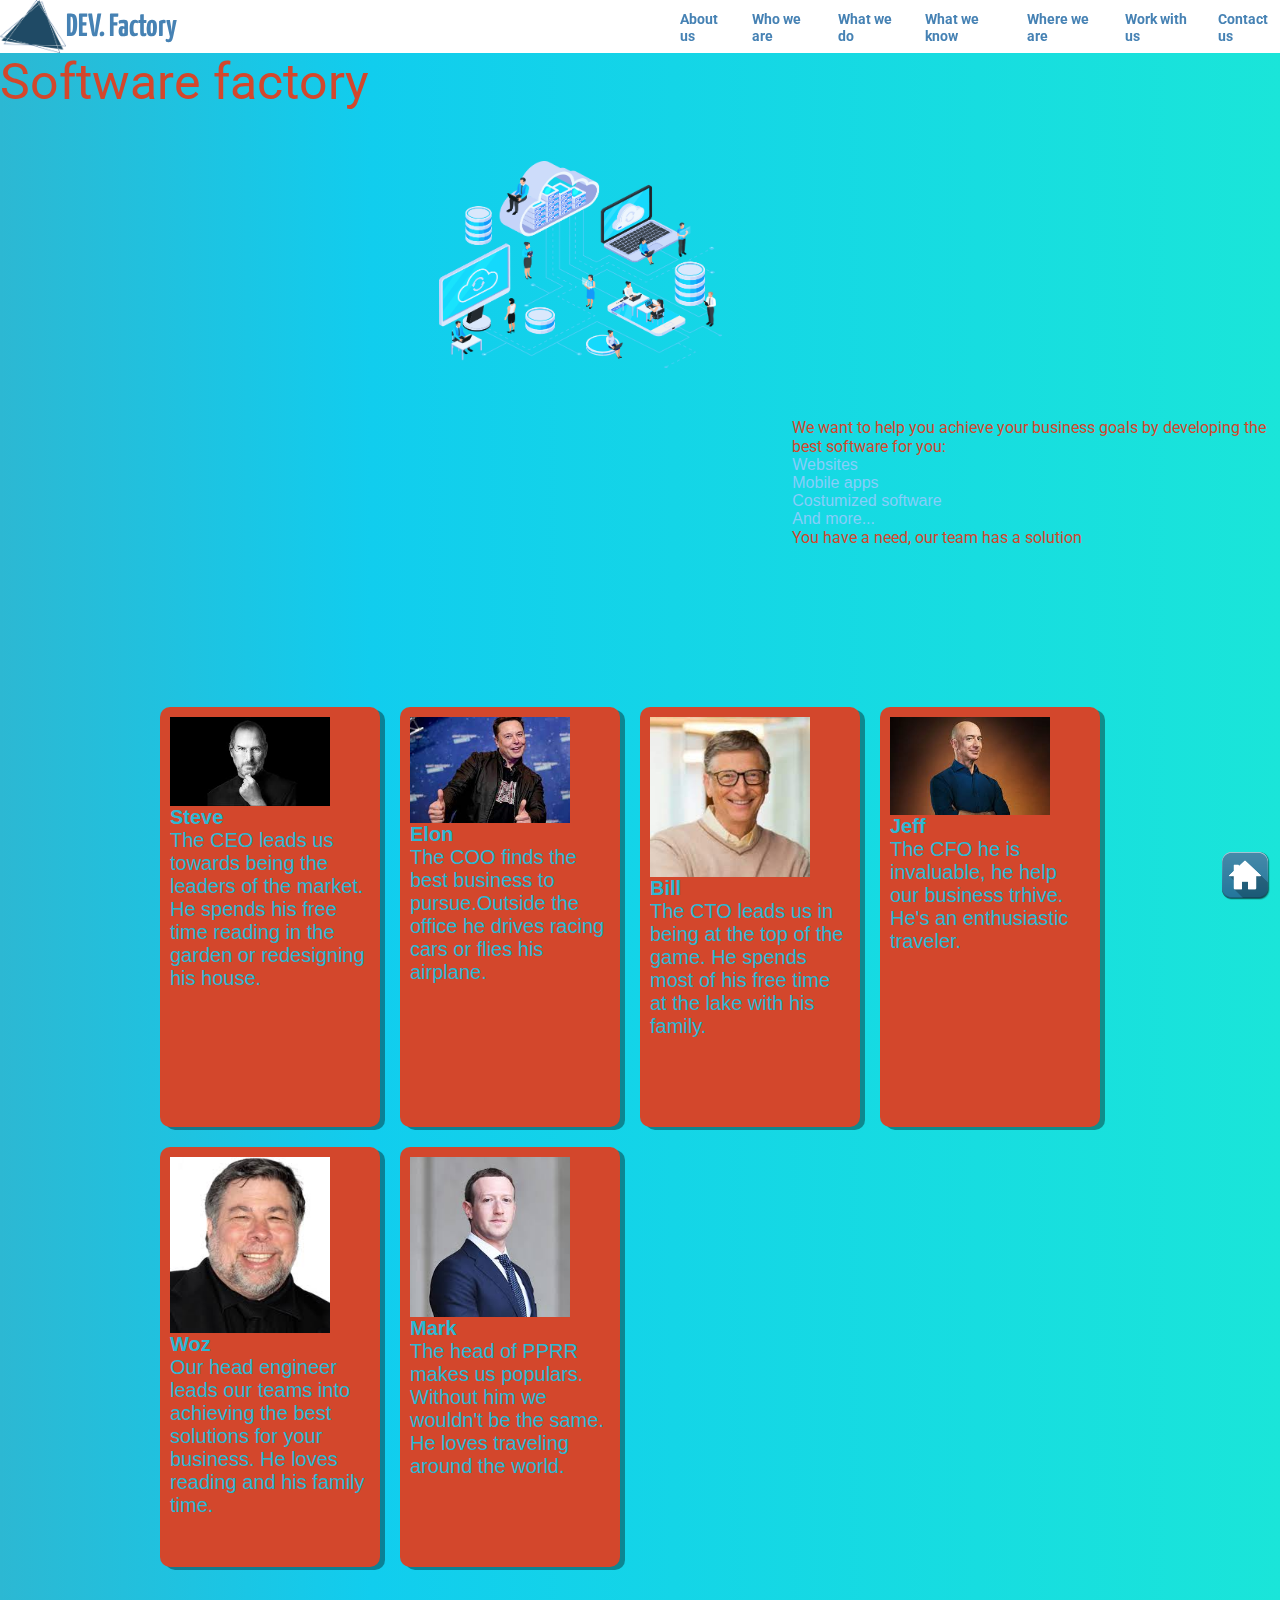
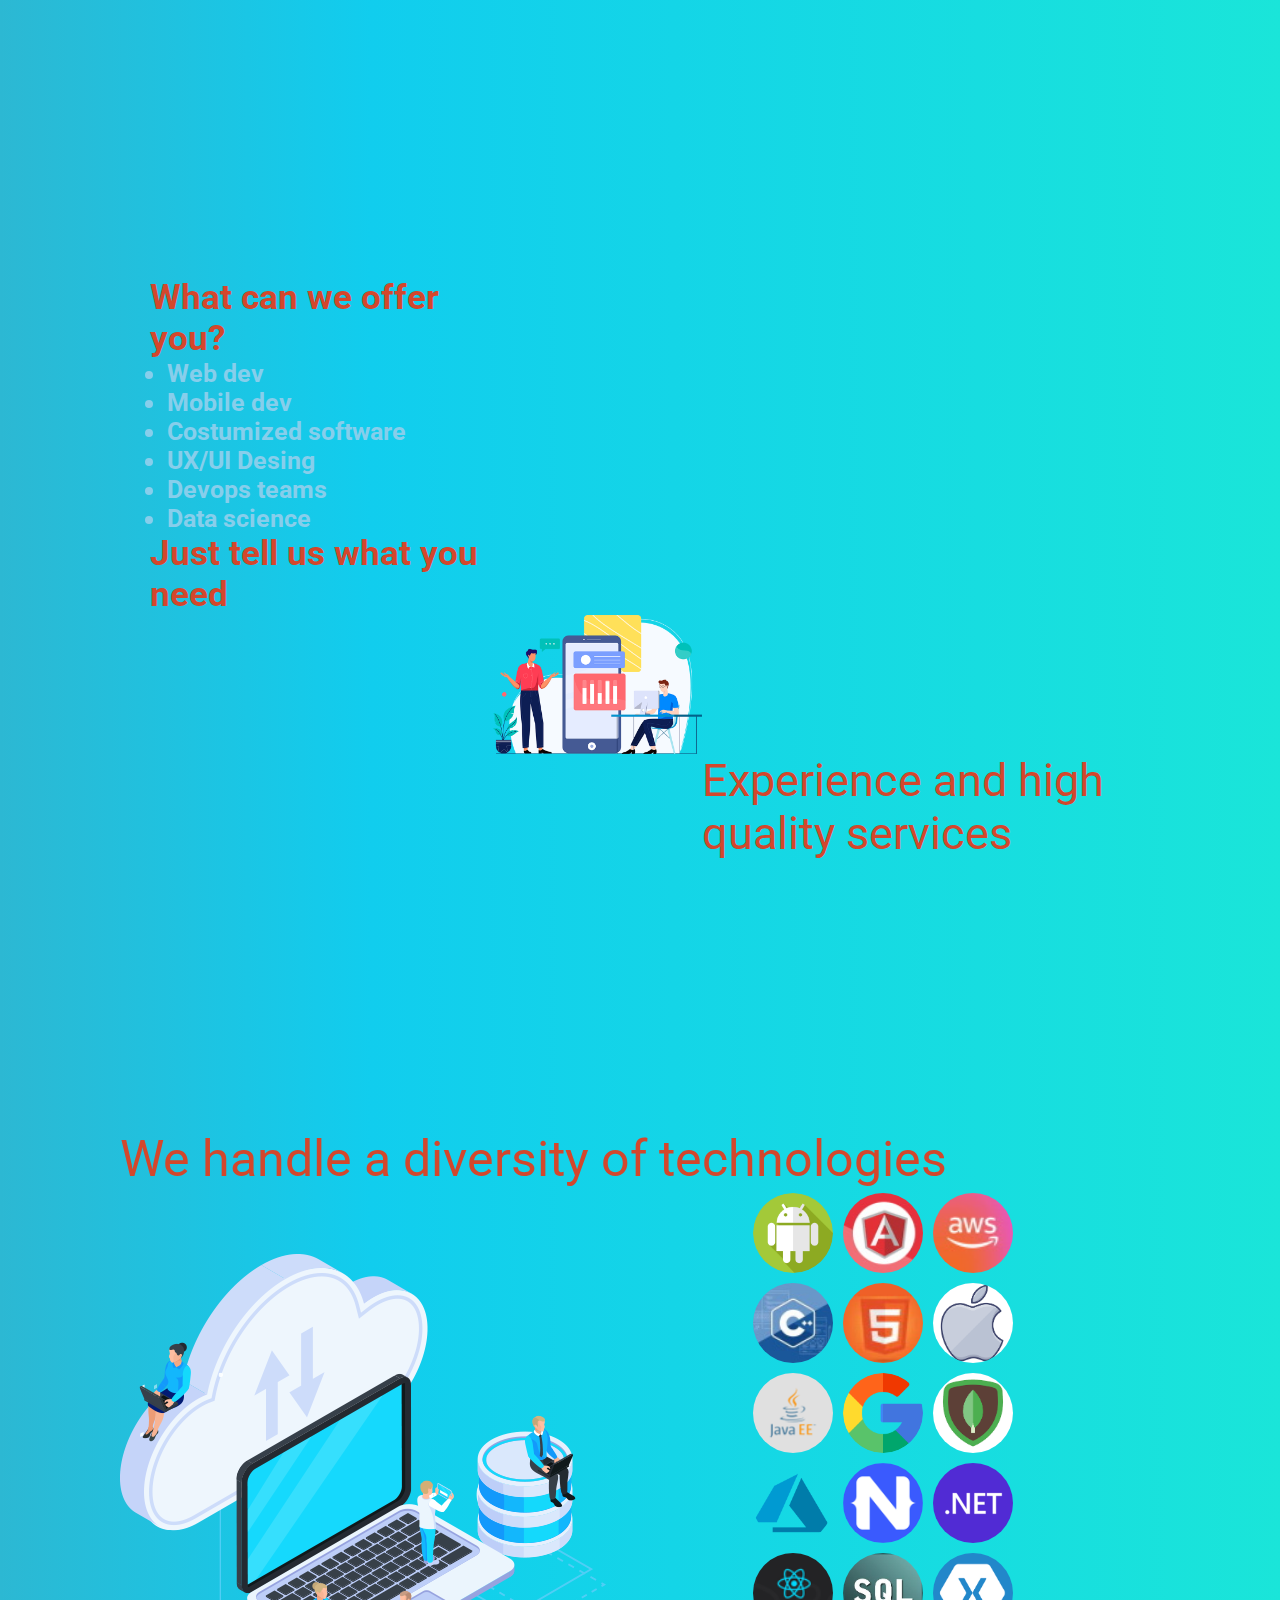
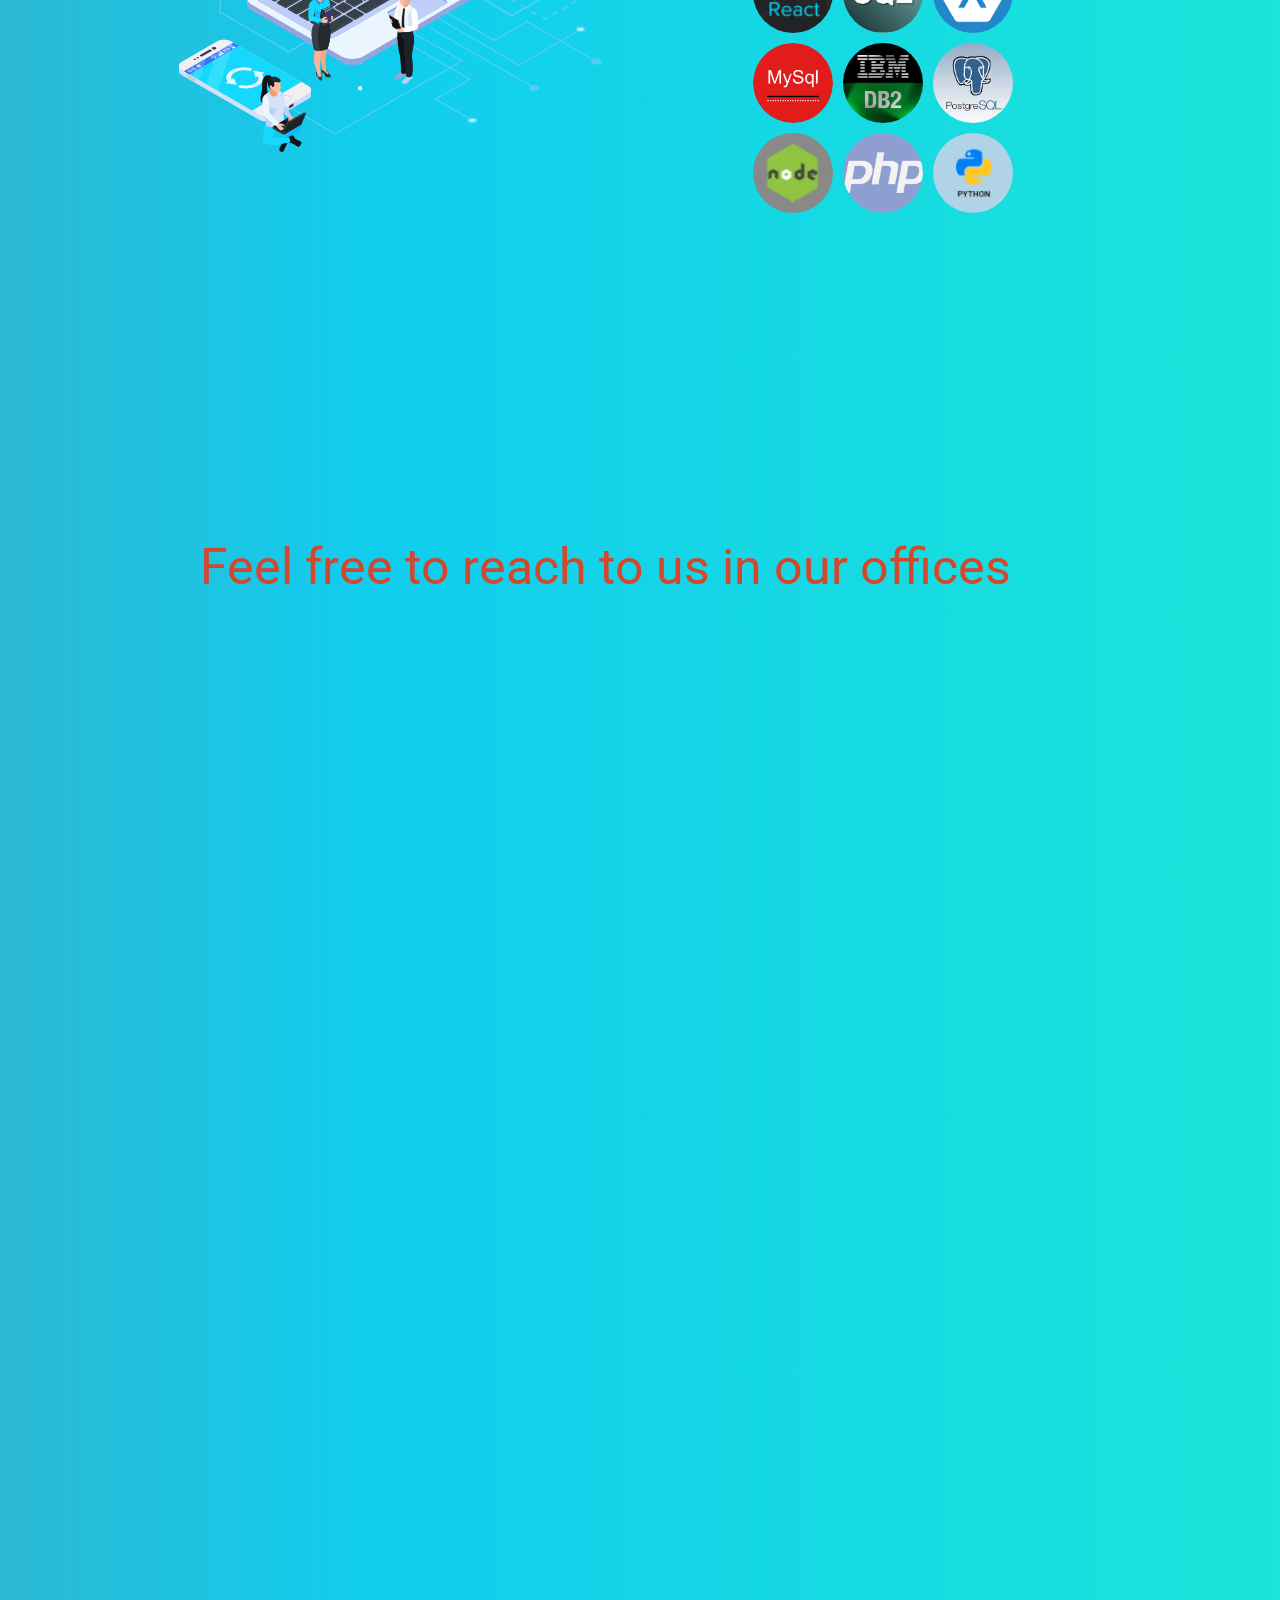
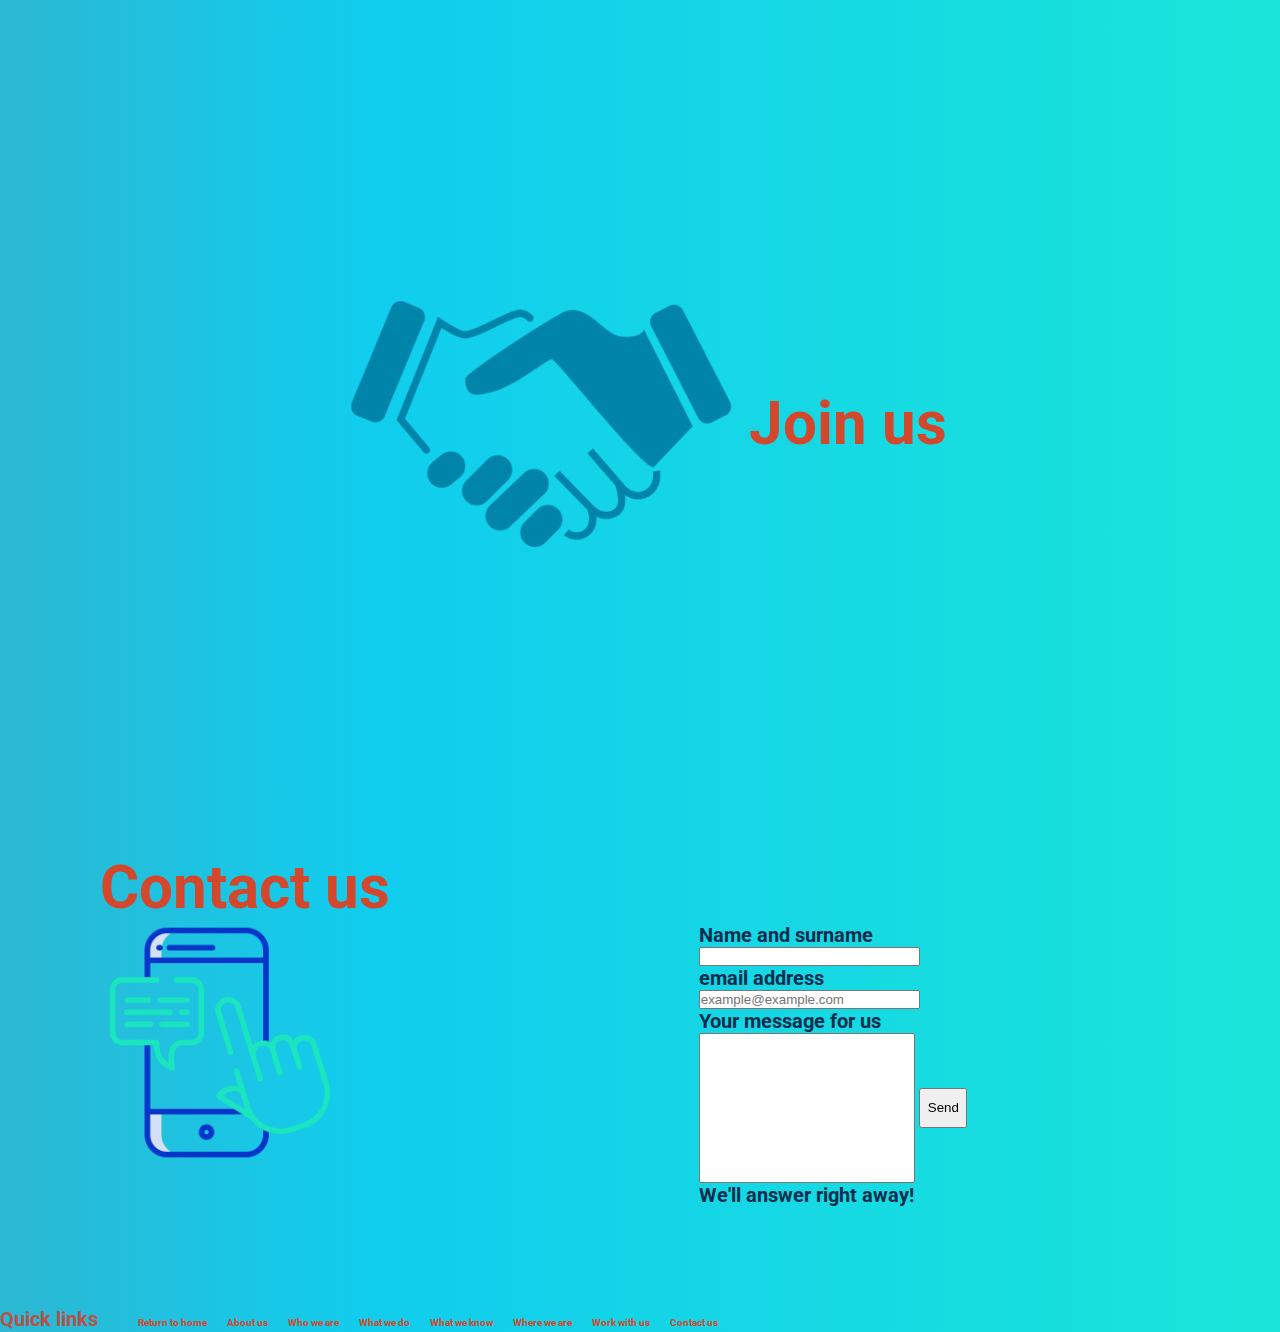
==== index.html @ a272133e "First commit" ====
</!DOCTYPE html>
<html xmlns="http://www.w3.org/1999/html" xmlns="http://www.w3.org/1999/html" xmlns="http://www.w3.org/1999/html">
<head>
    <meta charset="utf-8">
    <meta name="viewport" content="width=device-width, initial-scale=1">
    <link rel="stylesheet" type="text/css" href="css/estilos.css">
    <title>DEV. Factory web site</title>
</head>
<body>
<section id="home"></section>
<header>
    <div id="general_container">
        <nav class="nav_bar">
            <div class="logo">
                <img src="assets/images/logo.png"/>
                <h1 class="company_name">DEV. Factory</h1>
            </div>
            <ul>
                <li><a href="#about_us">About us</a></li>
                <li><a href="#who_we_are">Who we are</a></li>
                <li><a href="#what_we_do">What we do</a></li>
                <li><a href="#what_we_know">What we know</a></li>
                <li><a href="#where_we_are">Where we are</a></li>
                <li><a href="#work_with_us">Work with us</a></li>
                <li><a href="#contact_us">Contact us</a></li>
            </ul>
        </nav>
    </div>
</header>
<a class="return_button" href="#home"><img src="assets/images/home_button.png"></a>

<div>
    <section id="about_us">
        <div class="container-about-us">
            <h1 class="subtitles">Software factory</h1>
            <img src="assets/images/home6_rev_02.png"/>
            <div class="content">
                <p>We want to help you achieve your business goals by developing the best software for you:</p>
                <ul>
                    <li>Websites</li>
                    <li>Mobile apps</li>
                    <li>Costumized software</li>
                    <li>And more...</li>
                </ul>
                <p>You have a need, our team has a solution</p>
            </div>
        </div>
    </section>
</div>


<div class="container-who-we-are" id="who_we_are">
    <div class="container-persons">
        <div class="card-person">
            <img src="assets/images/steve_jobs.jfif"/>
            <h4 class="subtitle">Steve</h4>
            <p>The CEO leads us towards being the leaders of the market. He spends his free time reading in the garden
                or redesigning his house.</p>
        </div>
        <div class="card-person">
            <img src="assets/images/elon.jfif"/>
            <h4 class="subtitle">Elon</h4>
            <p>The COO finds the best business to pursue.Outside the office he drives racing cars or flies his
                airplane.</p>
        </div>
        <div class="card-person">
            <img src="assets/images/bill_gates.jfif"/>
            <h4 class="subtitle">Bill</h4>
            <p>The CTO leads us in being at the top of the game. He spends most of his free time at the lake with his
                family.</p>
        </div>
        <div class="card-person">
            <img src="assets/images/jeff_bezos.jfif"/>
            <h4 class="subtitle">Jeff</h4>
            <p>The CFO he is invaluable, he help our business trhive. He's an enthusiastic traveler.</p>
        </div>
        <div class="card-person">
            <img src="assets/images/wozniak.jfif"/>
            <h4 class="subtitle">Woz</h4>
            <p>Our head engineer leads our teams into achieving the best solutions for your business. He loves reading
                and his family time.</p>
        </div>
        <div class="card-person">
            <img src="assets/images/mark_zucker.jfif"/>
            <h4 class="subtitle">Mark</h4>
            <p>The head of PPRR makes us populars. Without him we wouldn't be the same. He loves traveling around the
                world.</p>
        </div>
    </div>
</div>

<div>
    <div id="what_we_do" class="container-what-we-do">
        <img src="assets/images/solution2.png"/>
            <p class="subtitle-what-we-do">Experience and high quality services</p>
            <div class="sections_text-what-we-do">
                <p>What can we offer you?</p>
                <ul>
                    <li>Web dev</li>
                    <li>Mobile dev</li>
                    <li>Costumized software</li>
                    <li>UX/UI Desing</li>
                    <li>Devops teams</li>
                    <li>Data science</li>
                </ul>
                <p>Just tell us what you need</p>
            </div>
        </div>
    </div>
</div>


<div id="what_we_know">
    <div class="container-what-we-know">
        <h3 class="subtitles">We handle a diversity of technologies</h3>
        <div style="display: flex;align-items: center;">
            <img style="width: 50%" src="assets/images/computer1.png"/>
            <div style="width: 50%" class="container-techs">
                <img src="assets/images/android.png"/>
                <img src="assets/images/angular.jpg"/>
                <img src="assets/images/aws.jpg"/>
                <img src="assets/images/cmas.jpg"/>
                <img src="assets/images/html.jpg"/>
                <img src="assets/images/ios.png"/>
                <img src="assets/images/java.png"/>
                <img src="assets/images/google.png"/>
                <img src="assets/images/mongodb.png"/>
                <img src="assets/images/azure.png"/>
                <img src="assets/images/native.png"/>
                <img src="assets/images/net.png"/>
                <img src="assets/images/react.png"/>
                <img src="assets/images/sql.jpg"/>
                <img src="assets/images/xamarin.png"/>
                <img src="assets/images/mysql.png"/>
                <img src="assets/images/db2.jpg"/>
                <img src="assets/images/postgres.jpg"/>
                <img src="assets/images/node.jpg"/>
                <img src="assets/images/php.png"/>
                <img src="assets/images/pyton.png"/>
            </div>
        </div>
    </div>
</div>


<div id="where_we_are">
    <div class="container-where-we-are">
        <p class="subtitles">Feel free to reach to us in our offices</p>
        <iframe src="https://www.google.com/maps/embed?pb=!1m14!1m8!1m3!1d62513201.07154296!2d-69.8075032!3d16.9989803!3m2!1i1024!2i768!4f13.1!3m3!1m2!1s0x89c259bf5c1654f3%3A0xc80f9cfce5383d5d!2sGoogle!5e0!3m2!1ses!2sar!4v1636507807746!5m2!1ses!2sar"
                width="600" height="450" style="border:0;" allowfullscreen="" loading="lazy"></iframe>
        <iframe src="https://www.google.com/maps/embed?pb=!1m14!1m8!1m3!1d406200.13723644614!2d-122.02687!3d37.3084378!3m2!1i1024!2i768!4f13.1!3m3!1m2!1s0x808fb59127ce078f%3A0x18e1c3ce7becf1b!2sApple%20Park!5e0!3m2!1ses!2sar!4v1636507873500!5m2!1ses!2sar"
                width="600" height="450" style="border:0;" allowfullscreen="" loading="lazy"></iframe>
    </div>
</div>

<div class="container-join-us" id="work_with_us">
    <img src="assets/images/join.png"/>
    <a class="titles" href="contact_us/contact_us.html">Join us</a>
</div>

<div id="contact_us">
    <div class="container-contact-us">
        <h1 class="titles">Contact us</h1>
        <img src="assets/images/movile.png"/>
        <form class="subtitle2">
            <h5 class="sections_text-contact-us">Name and surname</h5>
            <input type="text" name="nombre" maxlength="25" size="25"/>
            <h5 class="sections_text-contact-us">email address</h5>
            <input type="email" name="email" placeholder="example@example.com" maxlength="25" size="25"/>
            <h5 class="sections_text-contact-us">Your message for us</h5>
            <input type="text" name="message" class="message_box"/>
            <input type="submit" name="send" value="Send" class="send_button"/>
            <p class="sections_text-contact-us">We'll answer right away!</p>
        </form>
    </div>
</div>

<div class="sections_text" id="footer">

    <nav class="footer">
        <p class="subtitle2">Quick links </p>
        <ul>
            <li><a href="#home">Return to home</a></li>
            <li><a href="#about_us">About us</a></li>
            <li><a href="#who_we_are">Who we are</a></li>
            <li><a href="#what_we_do">What we do</a></li>
            <li><a href="#what_we_know">What we know</a></li>
            <li><a href="#where_we_are">Where we are</a></li>
            <li><a href="#work_with_us">Work with us</a></li>
            <li><a href="#contact_us">Contact us</a></li>
        </ul>
    </nav>
</div>
</body>
</html>
---- css/estilos.css ----
@import url('https://fonts.googleapis.com/css2?family=Roboto:ital,wght@0,300;0,700;1,100;1,700&family=Yanone+Kaffeesatz:wght@200;300;400&display=swap');

  * {
    margin: 0;
    padding: 0;
    /*list-style-type: none;*/
}


/* NAVBAR */
header{
    position: -webkit-sticky;
    position: sticky;
    top: 0;
}
.nav_bar{
    display: flex;
    grid-area: nav;
    text-decoration: none;
    background-color: transparent;
    justify-content: center;
}
.logo{
    display: flex;
}
.logo h1{
    display: flex;
    font-family: 'Yanone Kaffeesatz', sans-serif;
    color: steelblue;
    align-items: center;
    justify-content: center;
    top: 15px;
}
.nav_bar img{
    width: 10%;
}
.nav_bar ul{
    display: flex;
    align-items: center;
    justify-content: flex-start;
}
.nav_bar li{
    margin-left: 20px;
    list-style-type: none;
}
.nav_bar ul li a{
    text-decoration: none;
    font-family: 'Roboto' , sans-serif;
    color: steelblue;
    font-size: 14px;
    font-weight: bold;
}
.nav_bar ul li a:hover{
    color: lightskyblue;
    text-decoration: underline;
}
/* END NAVBAR */

.titles{
    font-family: Roboto , sans-serif;
    color: #D3472C;
    font-weight: bolder;
    font-size: 60px;
}

.subtitles{
    font-family: Roboto , sans-serif;
    color: #D3472C;
    font-weight: inherit;
    font-size: 50px;
}

.sections_text {
    font-family: Roboto , sans-serif;
    color: b45346;
    font-weight: bold;
    font-size: 20px;
}

.sections_text ul{
    font-family: Roboto , sans-serif;
    color: skyblue;
    font-weight: lighter;
    font-size: 20px;
}

.container-about-us{
    display: grid;
    grid-template-areas:
    "tit . ."
    ". img ."
    ". . cont";
    grid-column-gap: 10px;
    grid-row-gap: 50px;
    justify-items: center;
    align-items: center;
    justify-content: start;
    background: rgb(44,184,211);
background: linear-gradient(90deg, rgba(44,184,211,1) 0%, rgba(17,205,238,1) 29%, rgba(26,229,217,1) 100%);
;
    /*padding: 117px;*/
    /*background-color: white;*/
}

.container-about-us h1{
    grid-area: tit;
    background-color: transparent;
}
.container-about-us img{
    grid-area: img;
    background-color: transparent;
    width: 70%;
}
.container-about-us .content{
    grid-area: cont;
    background-color: transparent;
}
.container-about-us .content p{
    list-style-type: none;
    font-family: Roboto , sans-serif;
    color: #D3472C;
}

.container-about-us .content ul{
    list-style-type: none;
    font-family: "Roboto Thin", sans-serif;
    color: lightskyblue;
}
/*Who we are section*/
.container-who-we-are{
    padding: 150px;
    background: rgb(44,184,211);
background: linear-gradient(90deg, rgba(44,184,211,1) 0%, rgba(17,205,238,1) 29%, rgba(26,229,217,1) 100%);
;
}
.container-persons {
    display: flex;
    flex-wrap: wrap;
}
.container-persons .card-person {
    width: 200px;
    padding: 10px;
    margin: 10px;
    height: 400px;
    background-color: #D3472C;
    border-radius: 10px;
    box-shadow: 5px 3px #0000005e;
    color: #2CB8D3;
    font-family: "Roboto Thin", sans-serif;
    font-size: 20px;
}
.container-persons .card-person img {
    width: 80%;
}
/*Who we are section end*/

/*What we do section*/
.container-what-we-do{
    display: grid;
    grid-template-areas:
    "cont2 . ."
    ". img2 ."
    ". . tit2";
    align-items: center;
    justify-content: space-evenly;
    background: rgb(44,184,211);
background: linear-gradient(90deg, rgba(44,184,211,1) 0%, rgba(17,205,238,1) 29%, rgba(26,229,217,1) 100%);
;
    padding: 150px;
}

/*.title-what-we-do{
    font-family: Roboto , sans-serif;
    color: #234a6a;
    font-weight: bolder;
    font-size: 60px;
    margin-left: 10%;
    justify-self: center;
}*/

.subtitle-what-we-do{
    grid-area: tit2;
    font-family: Roboto , sans-serif;
    color: D3472C;
    font-weight: inherit;
    font-size: 45px;
}

.sections_text-what-we-do{
    grid-area: cont2;
    font-family: Roboto , sans-serif;
    color: D3472C;
    font-weight: bold;
    font-size: 35px;
}

.container-what-we-do img{
    width: 100%;
    grid-area: img2;
}

.sections_text-what-we-do ul {
    font-family: Roboto , sans-serif;
    color: skyblue;
    font-weight: bold;
    font-size: 25px;
}

.container-what-we-do ul li{
    margin-left: 5%;
}
/*What we do section END*/

/*What we know section*/
.container-what-we-know{
    background: rgb(44,184,211);
background: linear-gradient(90deg, rgba(44,184,211,1) 0%, rgba(17,205,238,1) 29%, rgba(26,229,217,1) 100%);
;
    padding: 120px;
}

.container-techs{
    display: flex;
    justify-content: center;
    align-items: center;
    flex-wrap: wrap;
    margin-left: 10%;
    margin-right: 10%;
}
.container-techs img{
    margin: 5px;
    width: 80px;
    height: 80px;
    border-radius: 100%;
}
/*What we know section end*/

/*Where we are section*/

.container-where-we-are{
    background: rgb(44,184,211);
background: linear-gradient(90deg, rgba(44,184,211,1) 0%, rgba(17,205,238,1) 29%, rgba(26,229,217,1) 100%);
;
    justify-content: center;
    padding: 200px;
}
/*Where we are section end*/

.message_box {
    width: 45%;
    height: 150px;
    margin: auto;
    position: relative;
}

.container-contact-us{
    display: grid;
    grid-template-areas:
    "contact contact contact contact"
    "phone form form form";
    grid-column-gap: 0px;
    background: rgb(44,184,211);
    background: linear-gradient(90deg, rgba(44,184,211,1) 0%, rgba(17,205,238,1) 29%, rgba(26,229,217,1) 100%);
;
    padding: 100px;
}
.sections_text-contact-us {
    font-family: Roboto , sans-serif;
    color: #062d4d;
    font-weight: bold;
    font-size: 20px;
}

.container-contact-us h1{
    grid-area: contact;
}
.container-contact-us img{
    grid-area: phone;
    width: 40%;
}
.container-contact-us .subtitle2{
    grid-area: form;
}

.container-join-us{
    display: flex;
    background: rgb(44,184,211);
background: linear-gradient(90deg, rgba(44,184,211,1) 0%, rgba(17,205,238,1) 29%, rgba(26,229,217,1) 100%);
;
    padding: 120px;
    align-items: center;
    justify-content: center;
}

.container-join-us img{
    width: 40%;
}

.container-join-us a{
    text-decoration: none;
}

.send_button {
    width: 10%;
    height: 40px;
    margin: auto;
    position: relative;
}

/*Return button*/
.return_button{
    text-decoration: none;
    position: fixed;
    bottom: 0;
    right: 10px;
    background-color: transparent;
    font-family: Roboto , sans-serif;
    color: lightskyblue;
}
/*Return button end */

/*FOOTER*/
.footer{
    grid-area: footer;
    text-decoration: none;
    background: rgb(44,184,211);
    background: linear-gradient(90deg, rgba(44,184,211,1) 0%, rgba(17,205,238,1) 29%, rgba(26,229,217,1) 100%);
    display: flex;
    justify-content: flex-start;
    height: 25px;
}

.footer ul{
    display: flex;
    align-items: center;
    justify-content: flex-start;
    margin-left: 40px;
}
.footer li{
    margin-right: 20px;
    list-style-type: none;
}

.footer ul li a{
    text-decoration: none;
    font-family: 'Roboto' , sans-serif;
    color: #D3472C;
    font-size: 10px;
    font-weight: bold;
}

.footer ul li a:hover{
    color: #9a1e06;
    text-decoration: underline;
}
/*FOOTER END*/
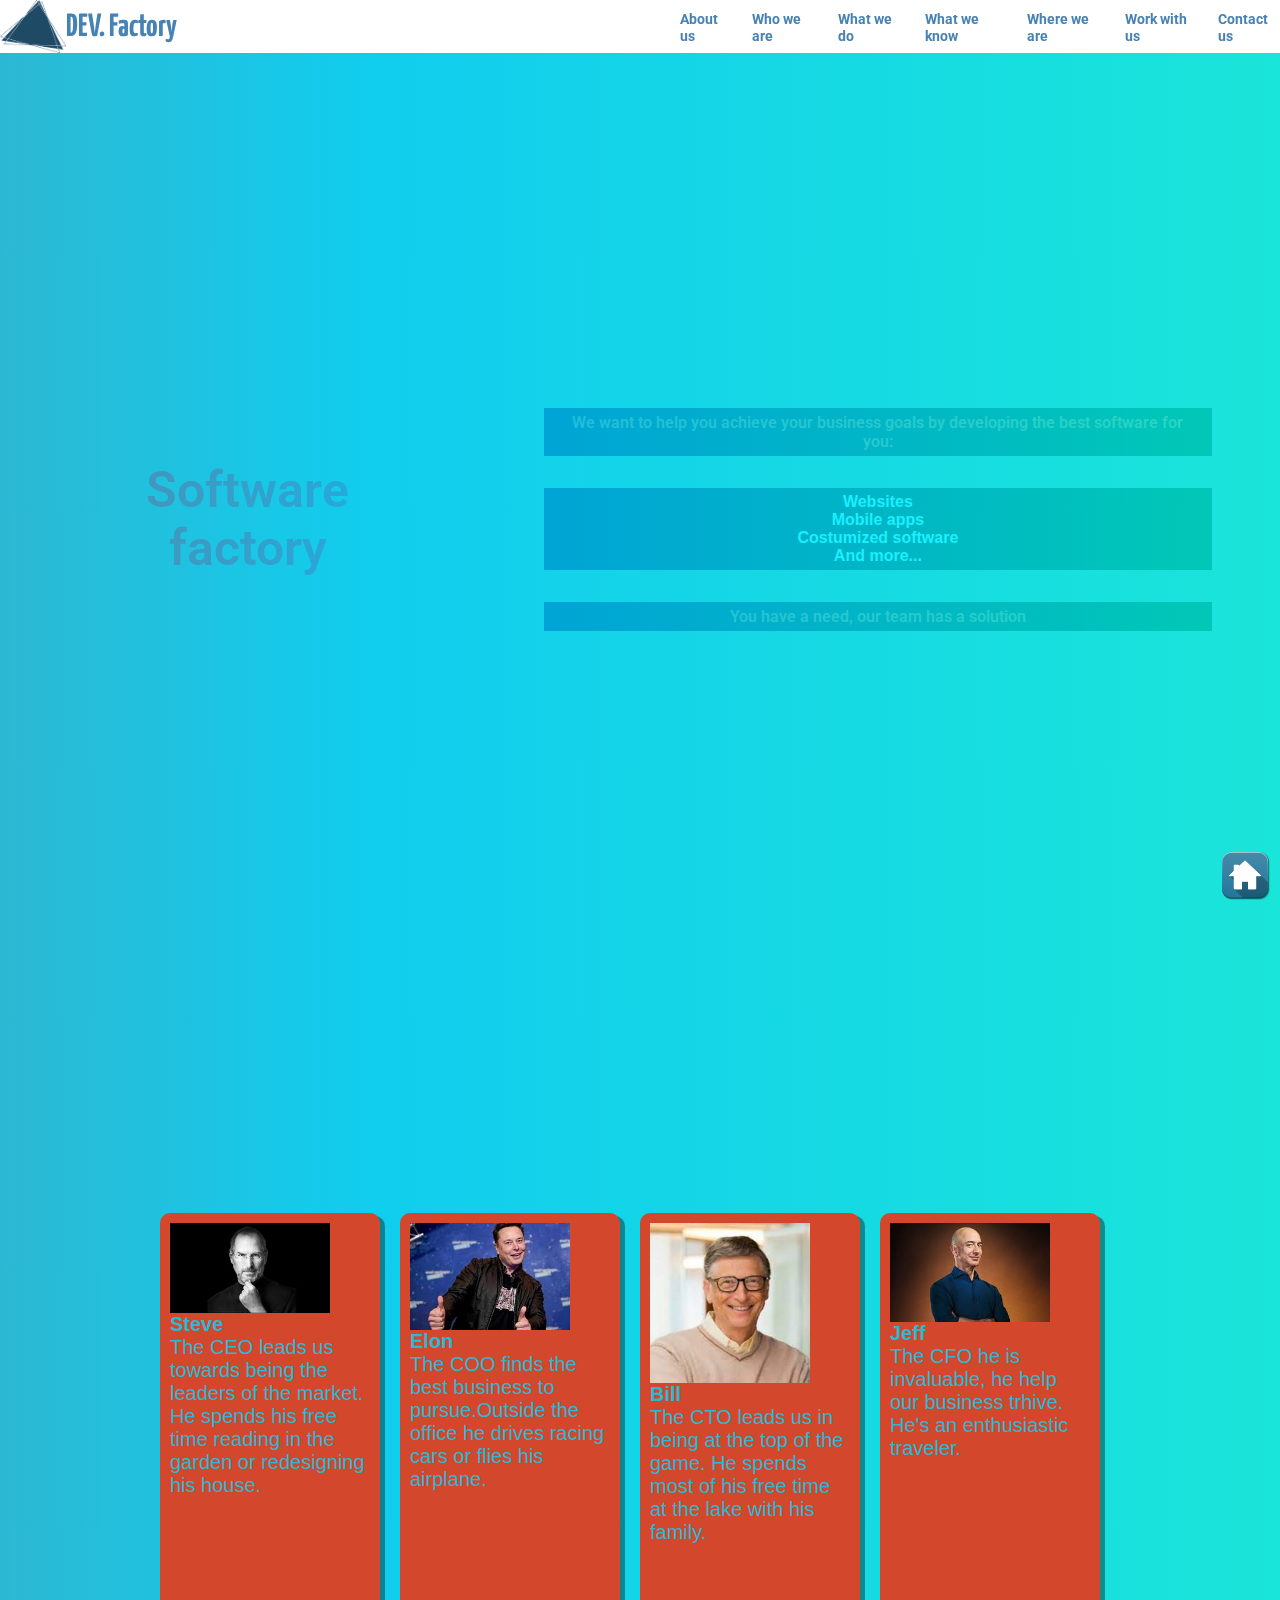
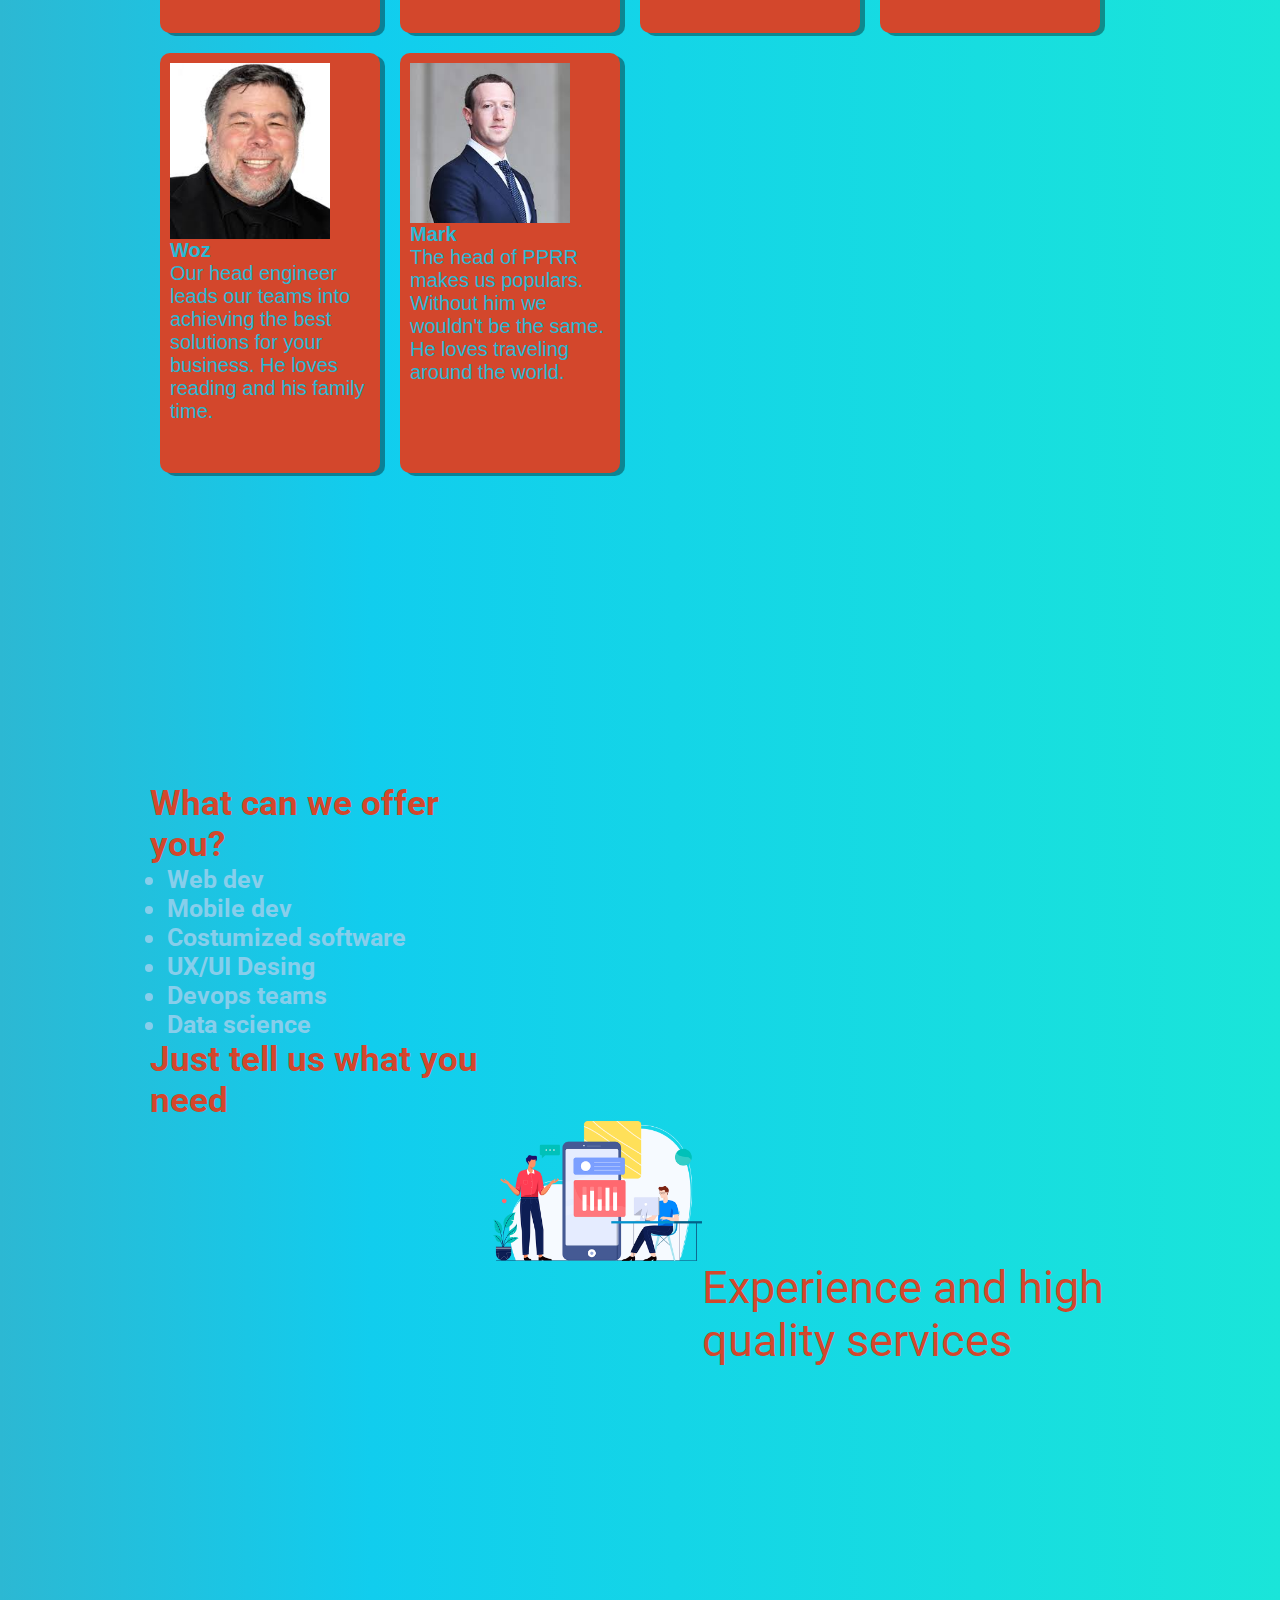
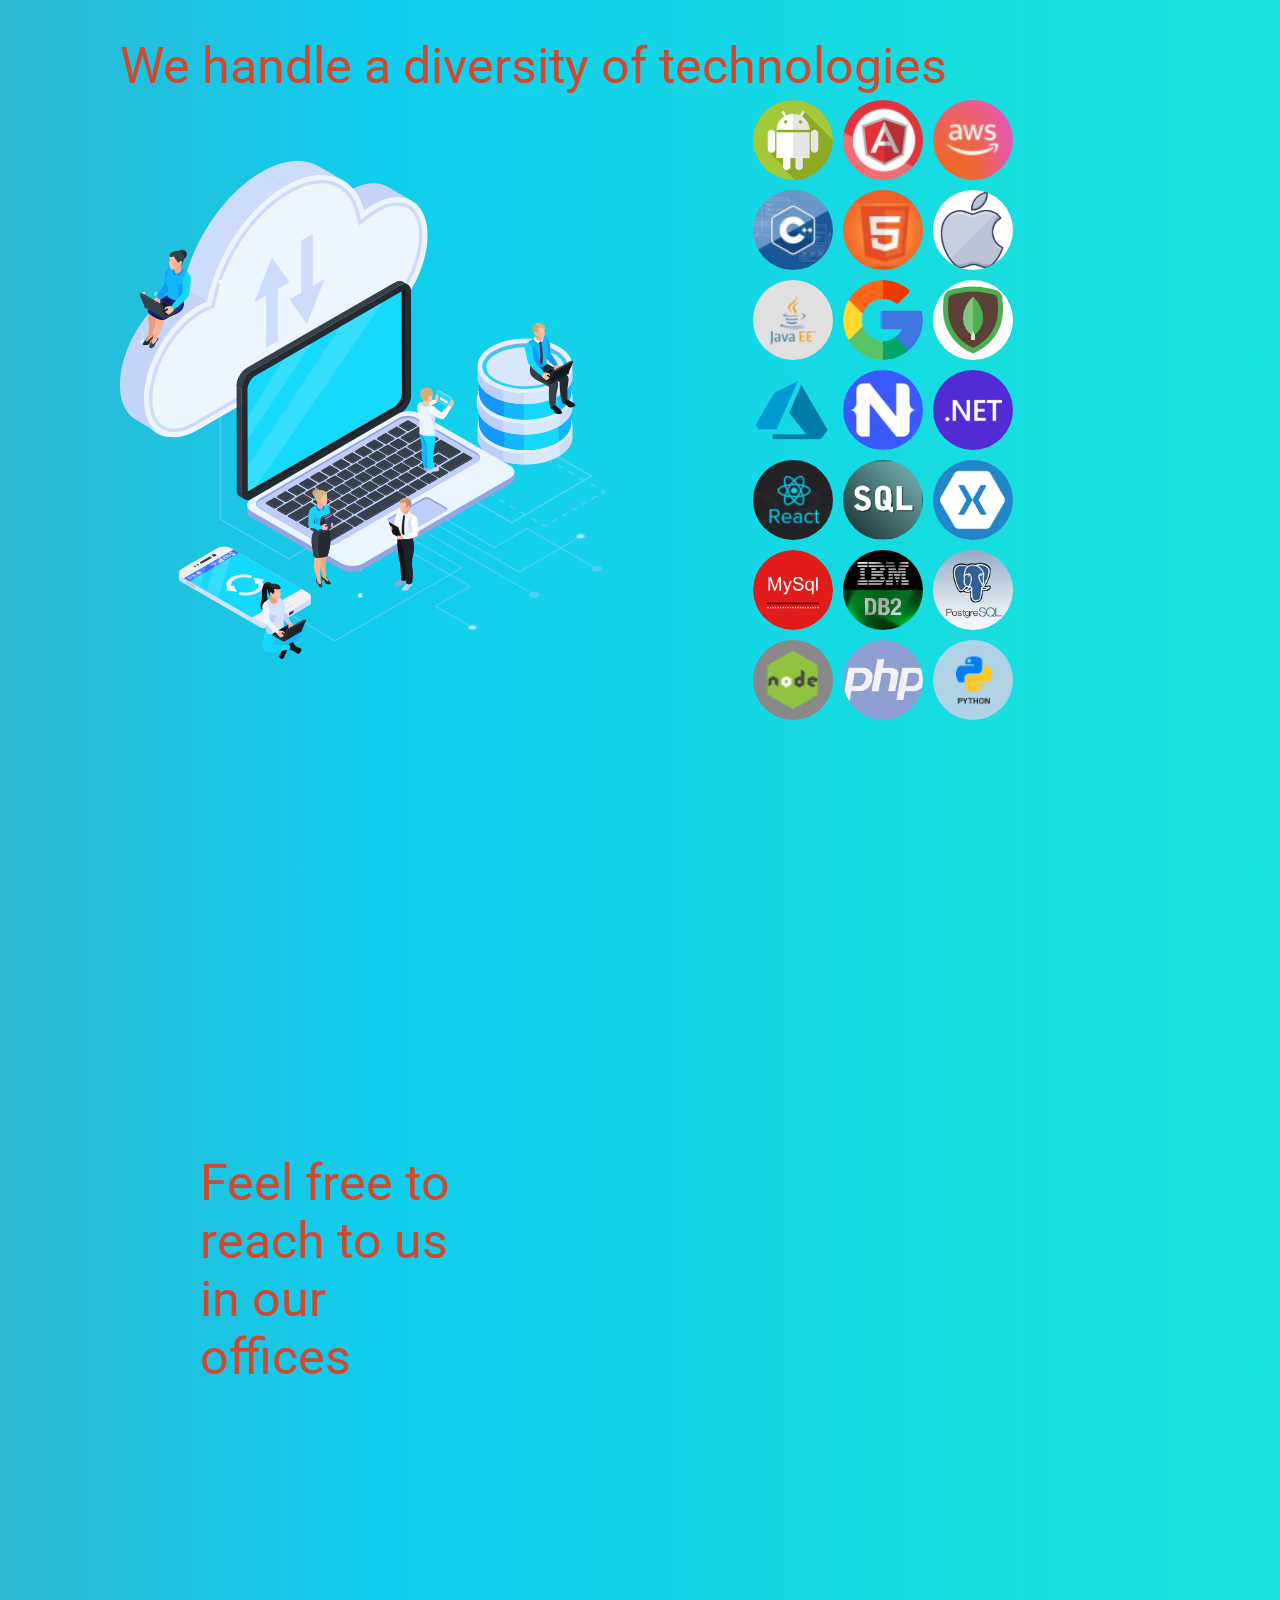
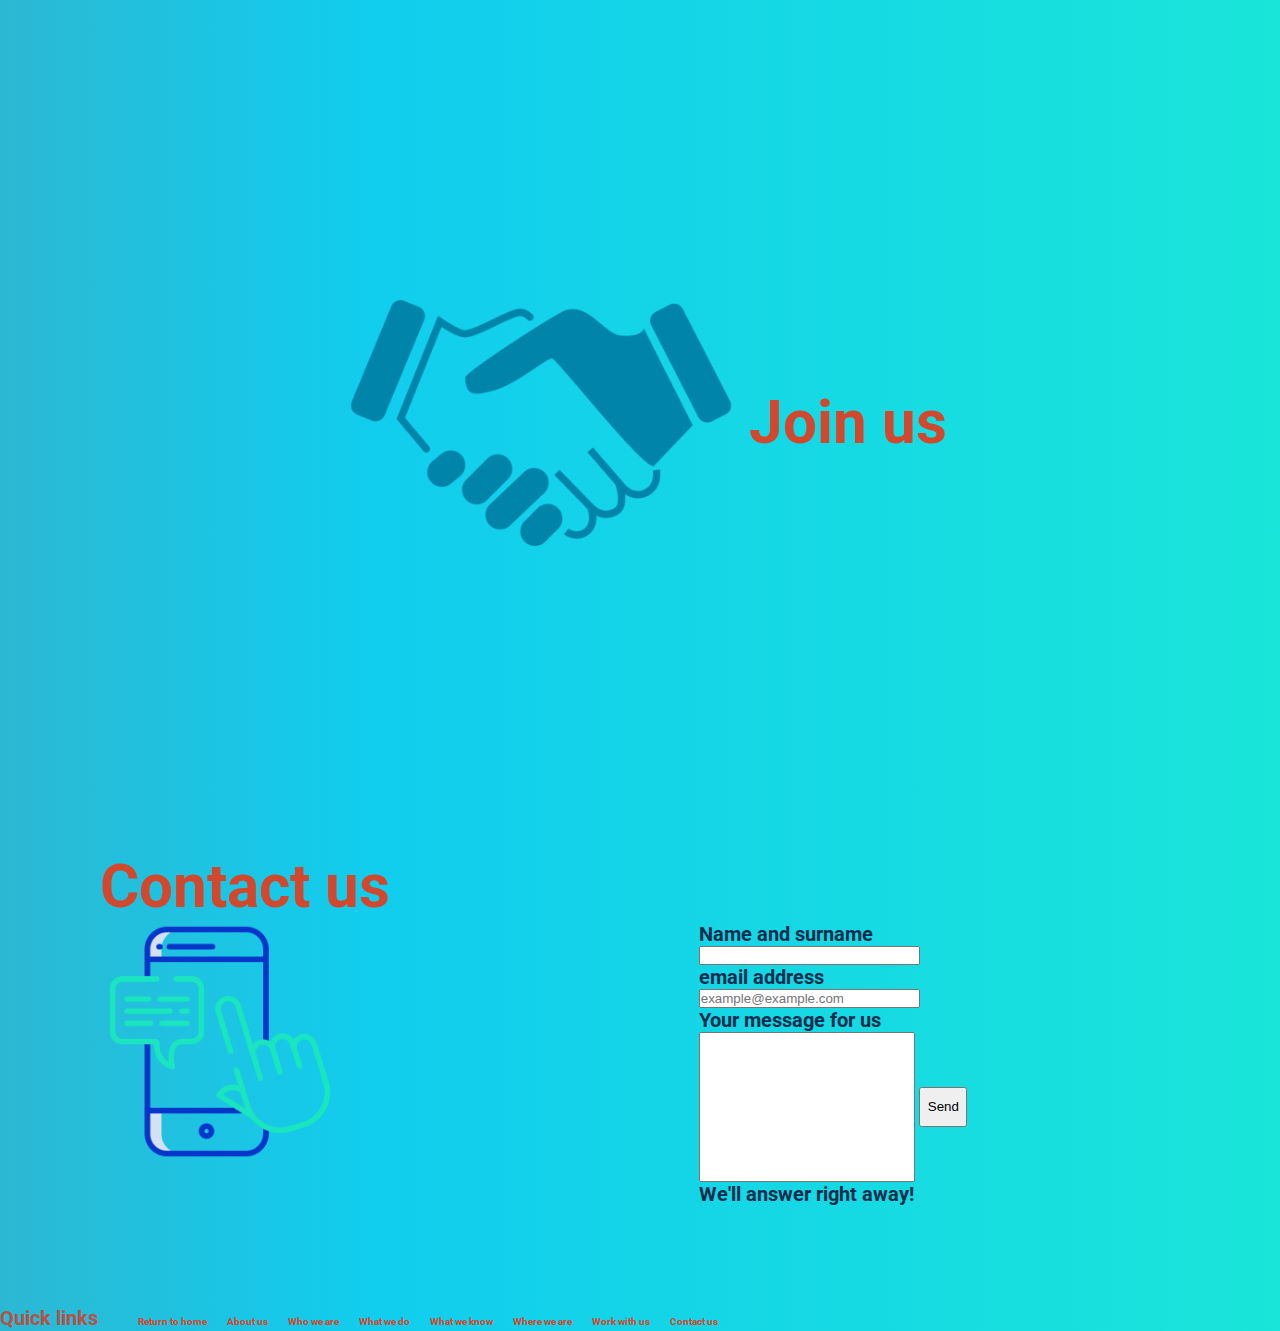
==== commit 4cb52ff6: "Third commit" ====
--- a/index.html
+++ b/index.html
@@ -9,40 +9,46 @@
 <body>
 <section id="home"></section>
 <header>
-    <div id="general_container">
-        <nav class="nav_bar">
-            <div class="logo">
-                <img src="assets/images/logo.png"/>
-                <h1 class="company_name">DEV. Factory</h1>
-            </div>
-            <ul>
-                <li><a href="#about_us">About us</a></li>
-                <li><a href="#who_we_are">Who we are</a></li>
-                <li><a href="#what_we_do">What we do</a></li>
-                <li><a href="#what_we_know">What we know</a></li>
-                <li><a href="#where_we_are">Where we are</a></li>
-                <li><a href="#work_with_us">Work with us</a></li>
-                <li><a href="#contact_us">Contact us</a></li>
-            </ul>
-        </nav>
-    </div>
+        <div id="general_container">
+            <nav class="nav_bar">
+                <div class="logo">
+                    <img src="assets/images/logo.png"/>
+                    <h1 class="company_name">DEV. Factory</h1>
+                </div>
+                <ul>
+                    <li><a href="#about_us">About us</a></li>
+                    <li><a href="#who_we_are">Who we are</a></li>
+                    <li><a href="#what_we_do">What we do</a></li>
+                    <li><a href="#what_we_know">What we know</a></li>
+                    <li><a href="#where_we_are">Where we are</a></li>
+                    <li><a href="#work_with_us">Work with us</a></li>
+                    <li><a href="#contact_us">Contact us</a></li>
+                </ul>
+            </nav>
+        </div>
 </header>
 <a class="return_button" href="#home"><img src="assets/images/home_button.png"></a>
 
+
 <div>
-    <section id="about_us">
+    <section id="about_us"">
         <div class="container-about-us">
-            <h1 class="subtitles">Software factory</h1>
-            <img src="assets/images/home6_rev_02.png"/>
-            <div class="content">
-                <p>We want to help you achieve your business goals by developing the best software for you:</p>
-                <ul>
-                    <li>Websites</li>
-                    <li>Mobile apps</li>
-                    <li>Costumized software</li>
-                    <li>And more...</li>
-                </ul>
-                <p>You have a need, our team has a solution</p>
+            <video autoplay muted loop id="myVideo">
+                <source src="assets/videos/keyboard.mp4" type="video/mp4">
+            </video>
+            <div class="overlay">
+                <h1 class="subtitles">Software factory</h1>
+                <!--<img src="assets/images/home6_rev_02.png"/>--!>
+                <div class="content">
+                    <p>We want to help you achieve your business goals by developing the best software for you:</p>
+                    <ul>
+                        <li>Websites</li>
+                        <li>Mobile apps</li>
+                        <li>Costumized software</li>
+                        <li>And more...</li>
+                    </ul>
+                    <p>You have a need, our team has a solution</p>
+                </div>
             </div>
         </div>
     </section>
@@ -92,21 +98,21 @@
 <div>
     <div id="what_we_do" class="container-what-we-do">
         <img src="assets/images/solution2.png"/>
-            <p class="subtitle-what-we-do">Experience and high quality services</p>
-            <div class="sections_text-what-we-do">
-                <p>What can we offer you?</p>
-                <ul>
-                    <li>Web dev</li>
-                    <li>Mobile dev</li>
-                    <li>Costumized software</li>
-                    <li>UX/UI Desing</li>
-                    <li>Devops teams</li>
-                    <li>Data science</li>
-                </ul>
-                <p>Just tell us what you need</p>
-            </div>
-        </div>
-    </div>
+        <p class="subtitle-what-we-do">Experience and high quality services</p>
+        <div class="sections_text-what-we-do">
+            <p>What can we offer you?</p>
+            <ul>
+                <li>Web dev</li>
+                <li>Mobile dev</li>
+                <li>Costumized software</li>
+                <li>UX/UI Desing</li>
+                <li>Devops teams</li>
+                <li>Data science</li>
+            </ul>
+            <p>Just tell us what you need</p>
+        </div>
+    </div>
+</div>
 </div>
 
 
--- a/css/estilos.css
+++ b/css/estilos.css
@@ -12,10 +12,10 @@
     position: -webkit-sticky;
     position: sticky;
     top: 0;
+    z-index: 1;
 }
 .nav_bar{
     display: flex;
-    grid-area: nav;
     text-decoration: none;
     background-color: transparent;
     justify-content: center;
@@ -55,6 +55,71 @@
     text-decoration: underline;
 }
 /* END NAVBAR */
+
+video {
+    position: absolute;
+    top: 0;
+    left: 0;
+    width: 100%;
+    height: 100%;
+    -o-object-fit: cover;
+    object-fit: cover;
+    -o-object-position: center;
+    object-position: center;
+    z-index: 0;
+}
+
+.overlay {
+    min-height: 100vh;
+    display: -webkit-box;
+    display: -ms-flexbox;
+    display: flex;
+    -webkit-box-align: center;
+    -ms-flex-align: center;
+    align-items: center;
+    -webkit-box-pack: center;
+    -ms-flex-pack: center;
+    justify-content: center;
+}
+.overlay h1 {
+    background: #000 none repeat scroll 0 0;
+    color: #fc2a02;
+    font-weight: 600;
+    margin: 2rem 3rem 0;
+    mix-blend-mode: overlay;
+    padding: 5px 15px;
+    text-align: center;
+}
+
+.overlay p {
+    background: #000 none repeat scroll 0 0;
+    color: tan;
+    font-weight: 600;
+    margin: 2rem 3rem 0;
+    mix-blend-mode: overlay;
+    padding: 5px 15px;
+    text-align: center;
+}
+
+.overlay ul {
+    background: #000 none repeat scroll 0 0;
+    color: tan;
+    font-weight: 600;
+    margin: 2rem 3rem 0;
+    mix-blend-mode: overlay;
+    padding: 5px 15px;
+    text-align: center;
+}
+
+/*.overlay ul li {
+    background: #000 none repeat scroll 0 0;
+    color: tan;
+    font-weight: 600;
+    margin: 2rem 3rem 0;
+    mix-blend-mode: overlay;
+    padding: 5px 15px;
+    text-align: center;
+}*/
 
 .titles{
     font-family: Roboto , sans-serif;
@@ -96,7 +161,7 @@
     align-items: center;
     justify-content: start;
     background: rgb(44,184,211);
-background: linear-gradient(90deg, rgba(44,184,211,1) 0%, rgba(17,205,238,1) 29%, rgba(26,229,217,1) 100%);
+    background: linear-gradient(90deg, rgba(44,184,211,1) 0%, rgba(17,205,238,1) 29%, rgba(26,229,217,1) 100%);
 ;
     /*padding: 117px;*/
     /*background-color: white;*/
@@ -106,11 +171,11 @@
     grid-area: tit;
     background-color: transparent;
 }
-.container-about-us img{
+/*.container-about-us img{
     grid-area: img;
     background-color: transparent;
     width: 70%;
-}
+}*/
 .container-about-us .content{
     grid-area: cont;
     background-color: transparent;
@@ -238,9 +303,11 @@
 /*Where we are section*/
 
 .container-where-we-are{
-    background: rgb(44,184,211);
-background: linear-gradient(90deg, rgba(44,184,211,1) 0%, rgba(17,205,238,1) 29%, rgba(26,229,217,1) 100%);
-;
+    display: flex;
+    align-items: center;
+    justify-content: center;
+    background: rgb(44,184,211);
+    background: linear-gradient(90deg, rgba(44,184,211,1) 0%, rgba(17,205,238,1) 29%, rgba(26,229,217,1) 100%);
     justify-content: center;
     padding: 200px;
 }
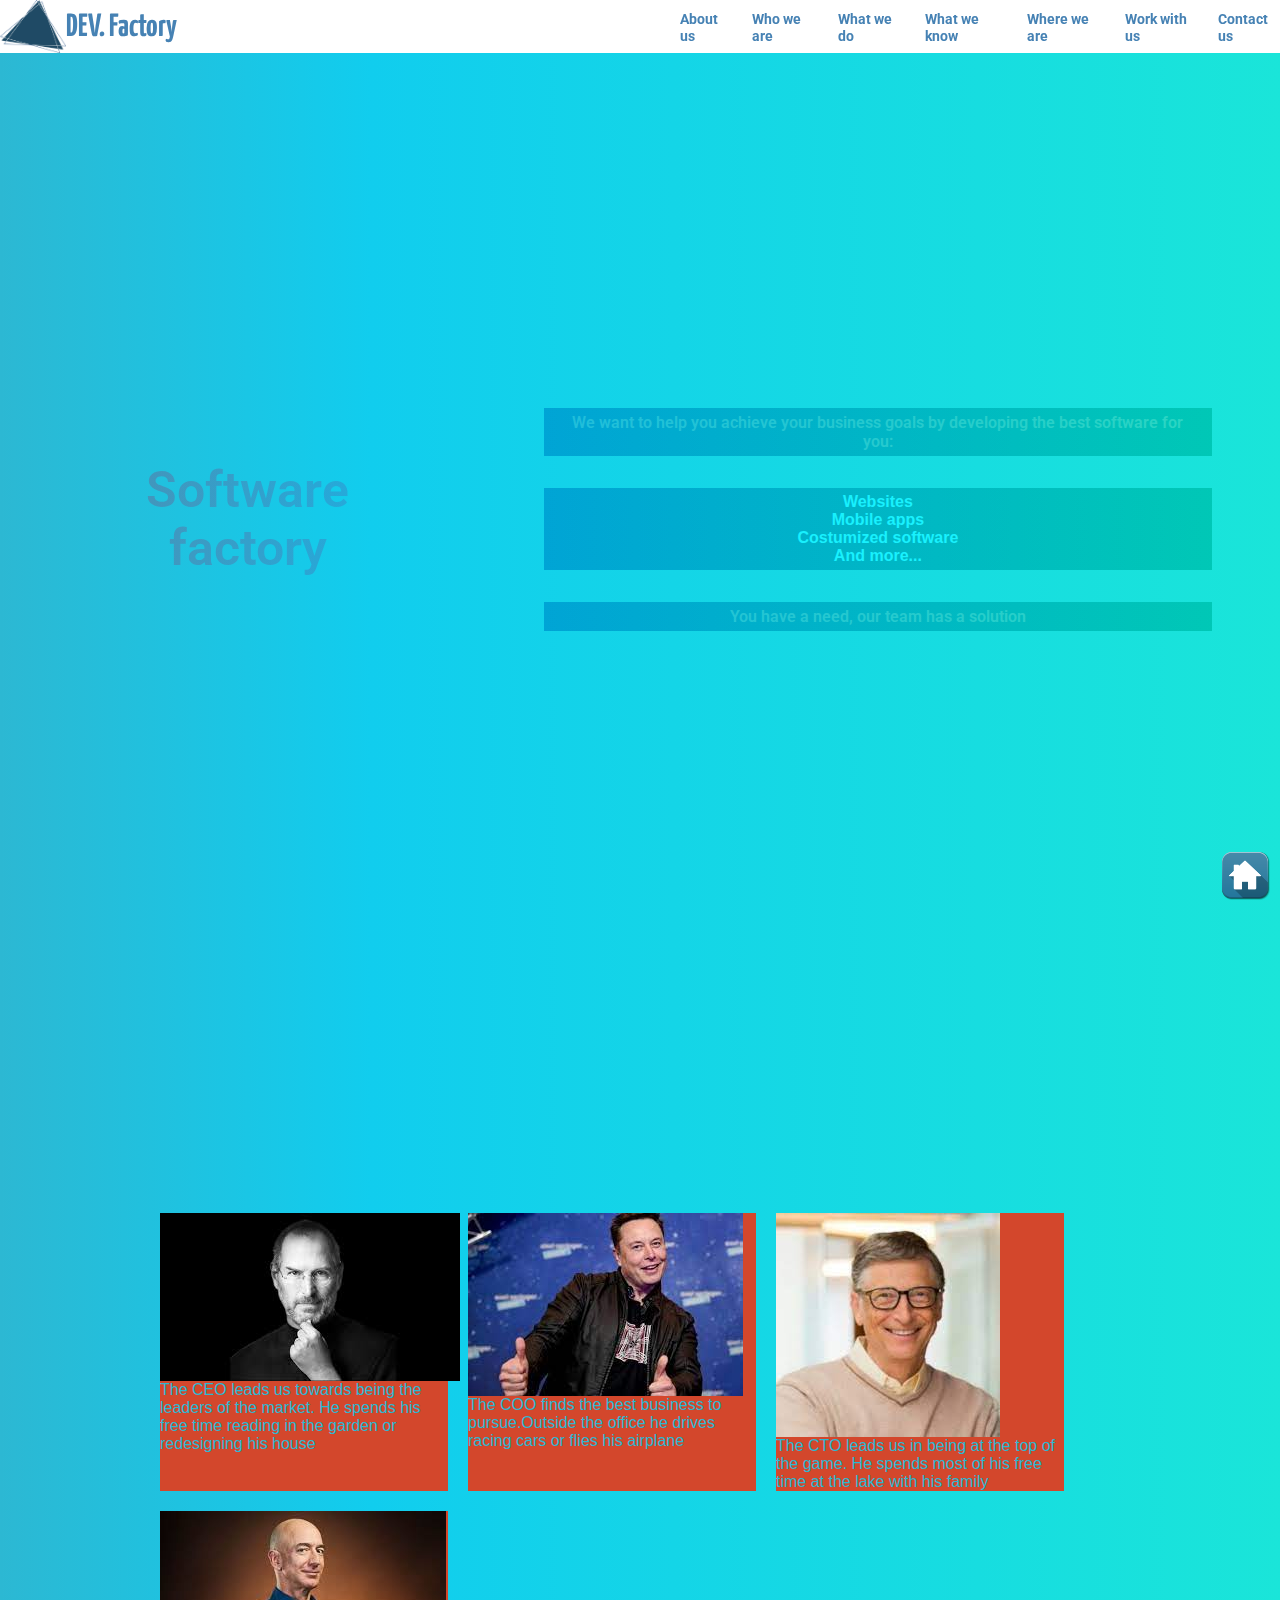
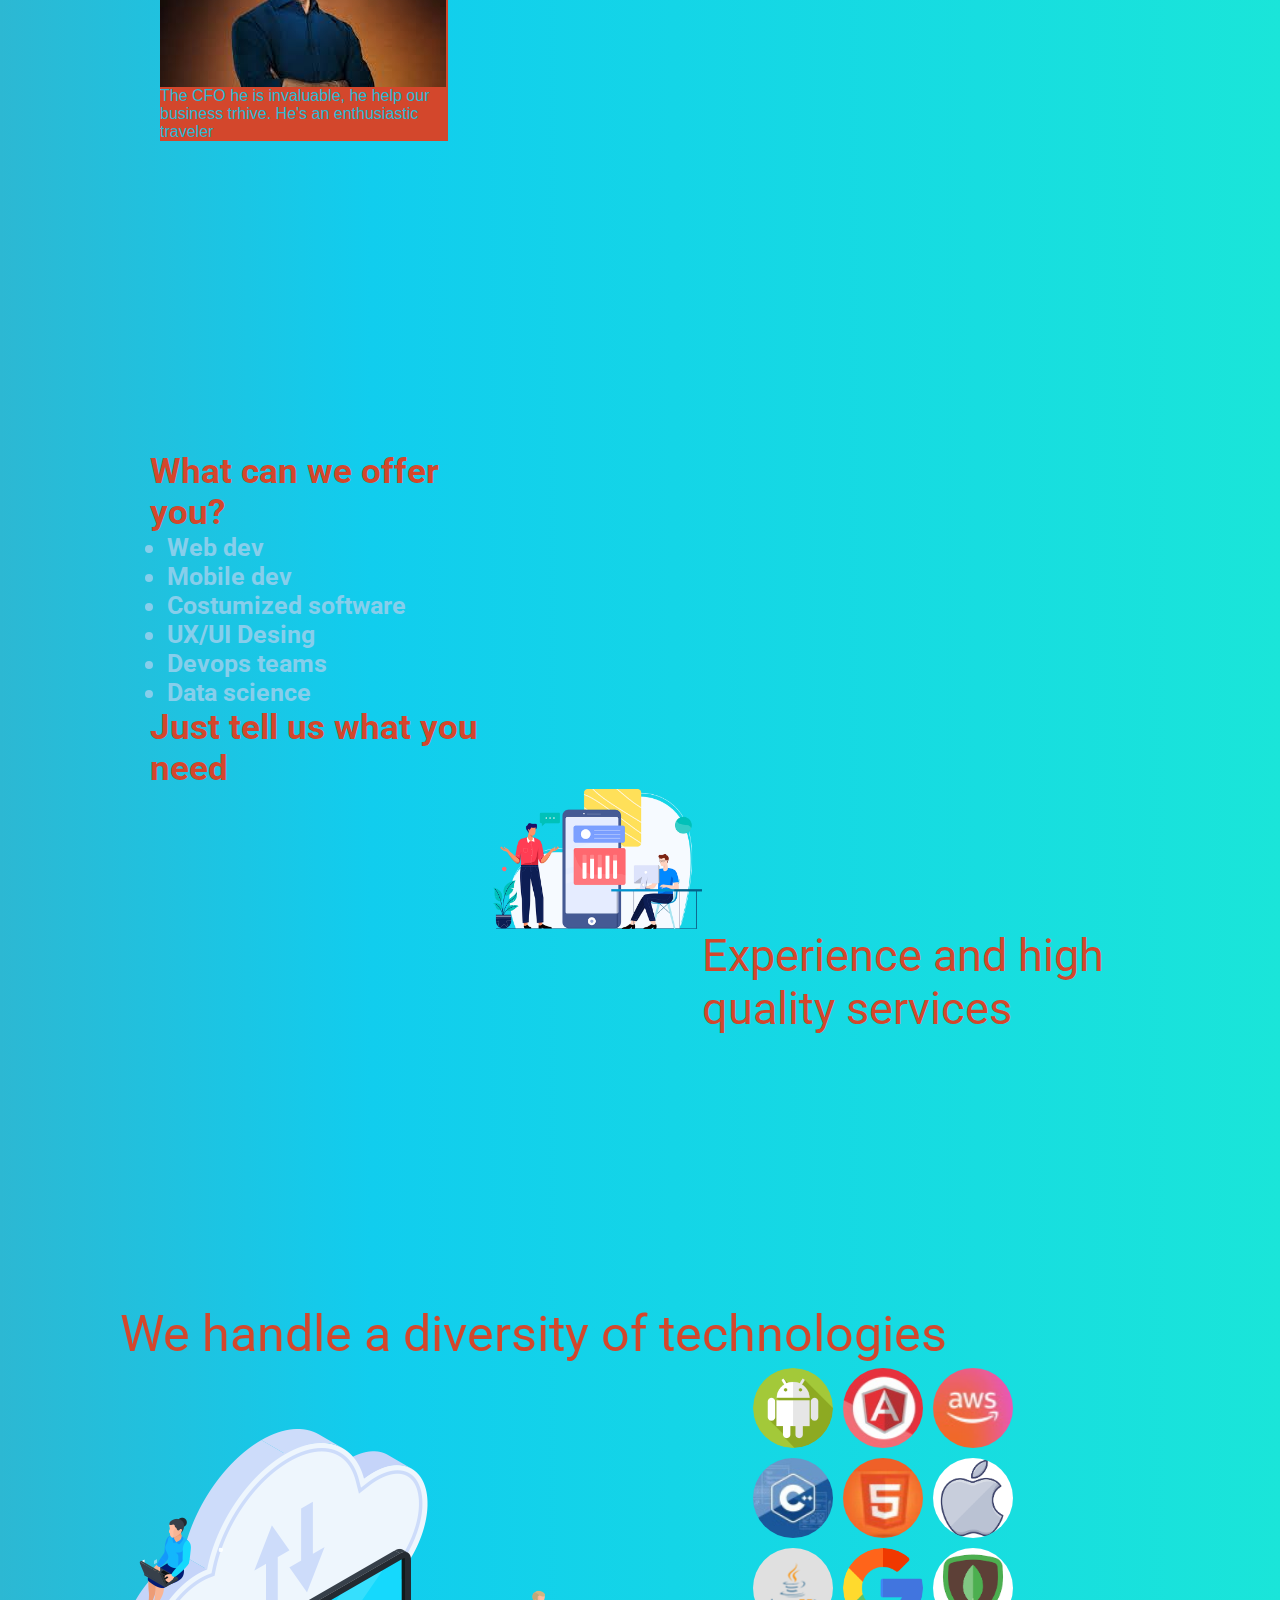
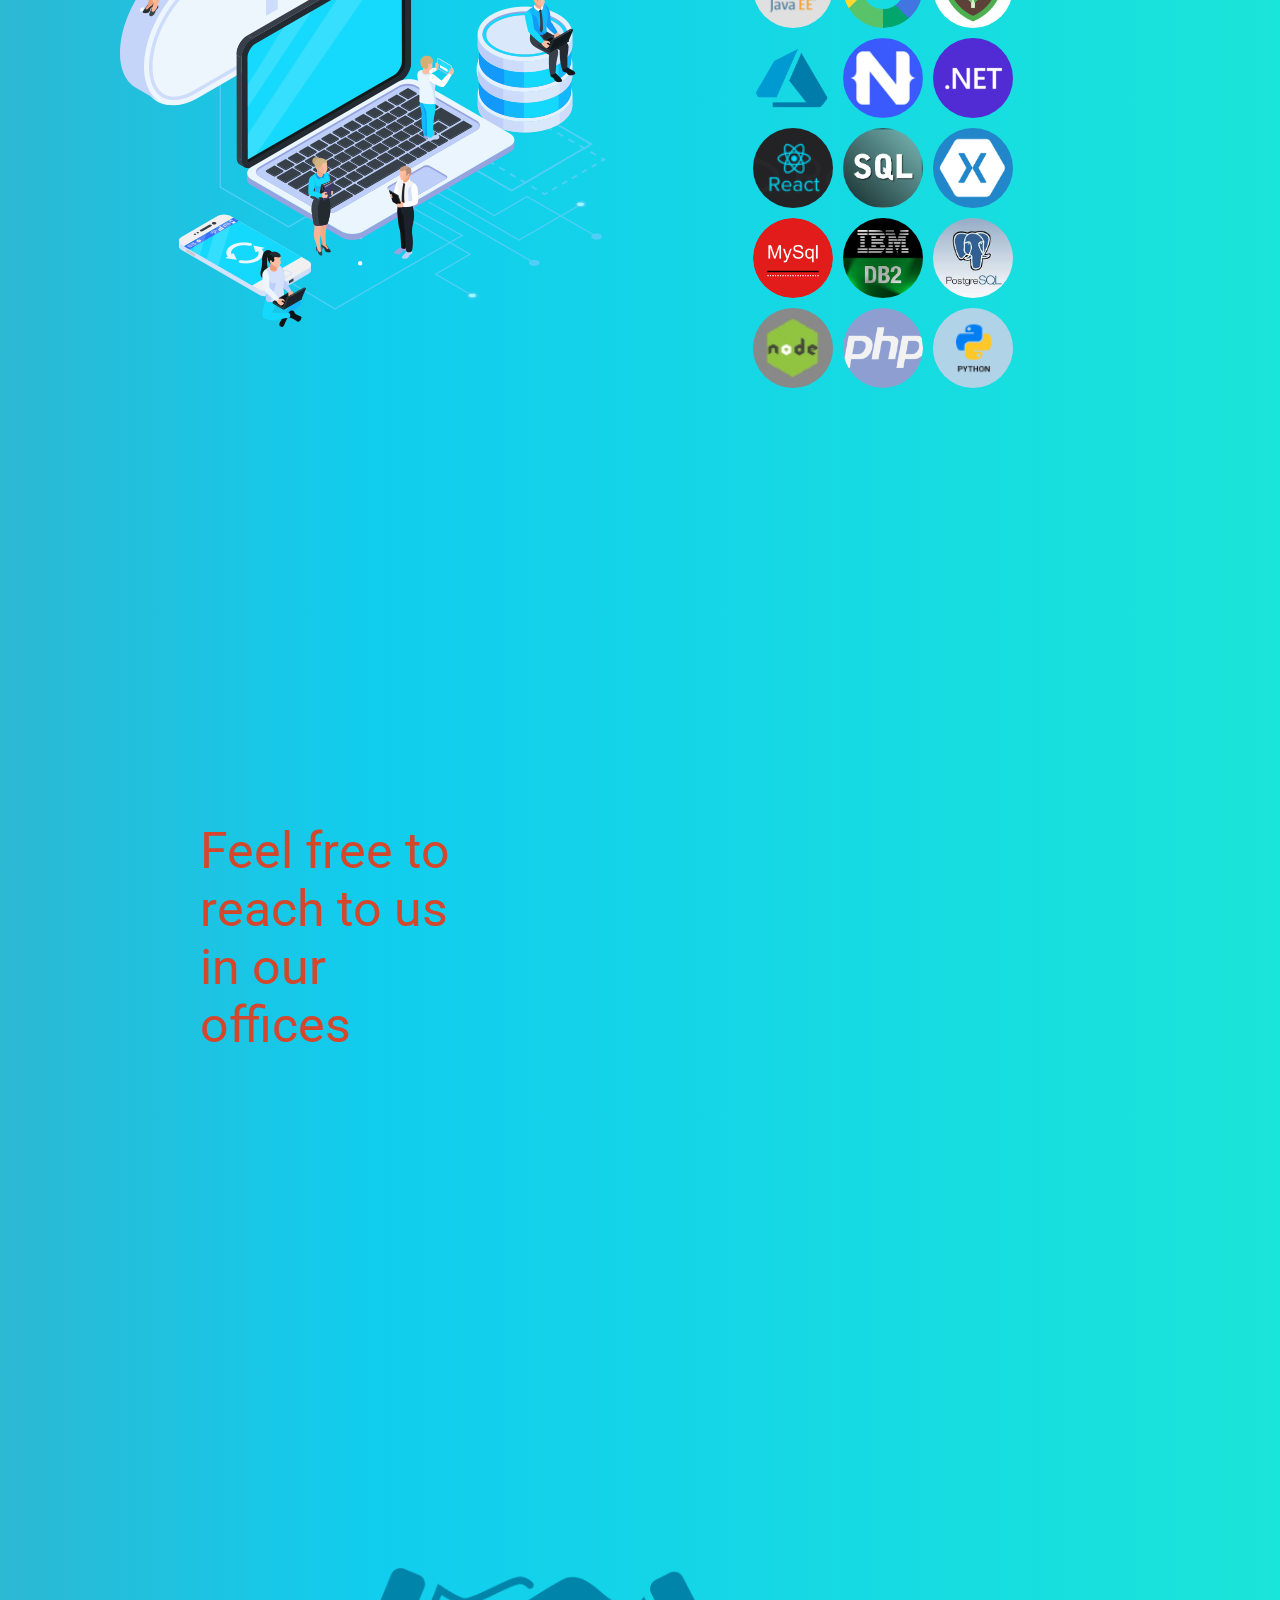
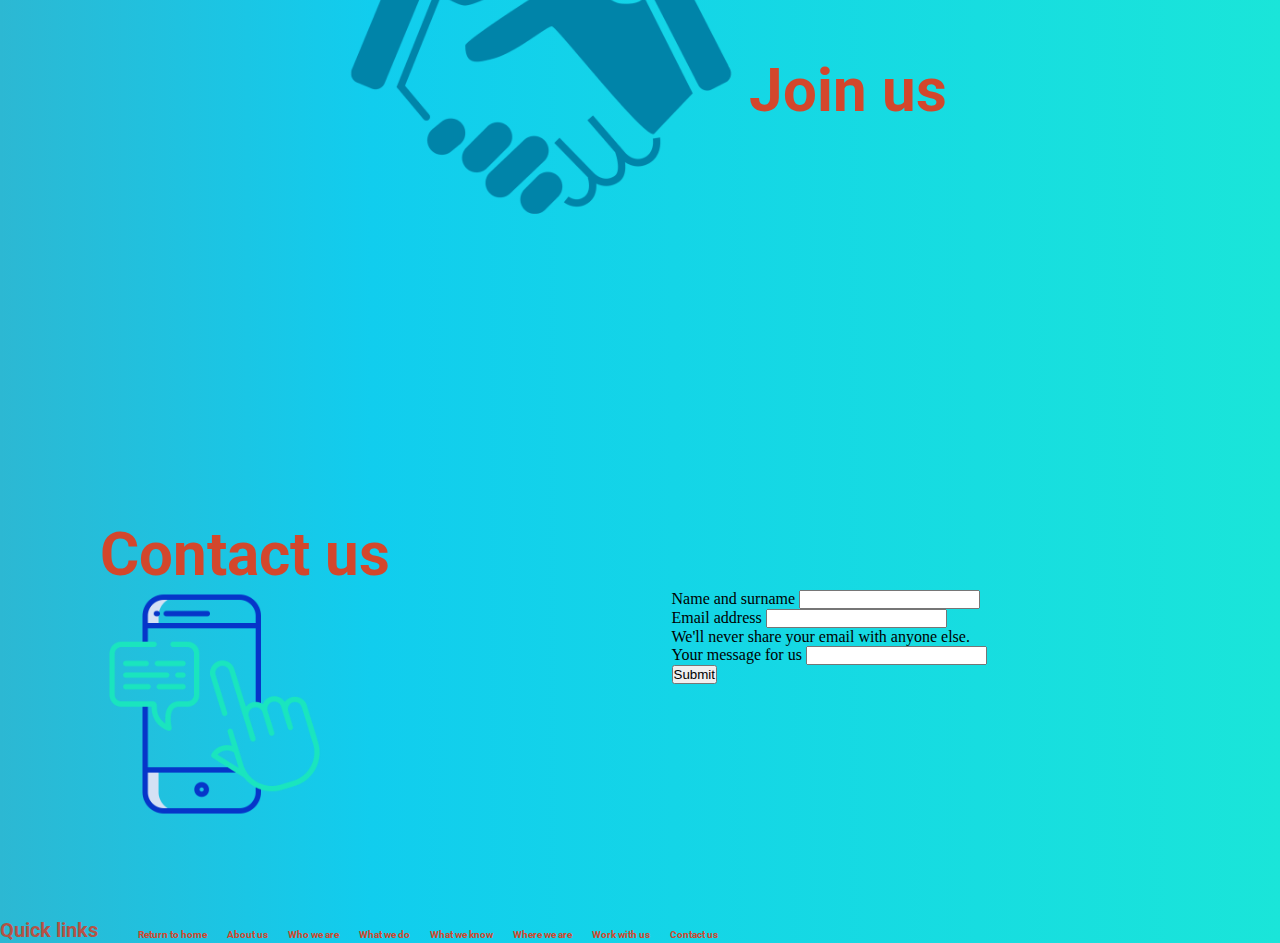
==== commit 7bce329d: "Bootstrap commit" ====
--- a/index.html
+++ b/index.html
@@ -3,42 +3,44 @@
 <head>
     <meta charset="utf-8">
     <meta name="viewport" content="width=device-width, initial-scale=1">
+    <link href="https://cdn.jsdelivr.net/npm/bootstrap@5.0.2/dist/css/bootstrap.min.css" rel="stylesheet"
+          integrity="sha384-EVSTQN3/azprG1Anm3QDgpJLIm9Nao0Yz1ztcQTwFspd3yD65VohhpuuCOmLASjC" crossorigin="anonymous">
     <link rel="stylesheet" type="text/css" href="css/estilos.css">
     <title>DEV. Factory web site</title>
 </head>
 <body>
 <section id="home"></section>
 <header>
-        <div id="general_container">
-            <nav class="nav_bar">
-                <div class="logo">
-                    <img src="assets/images/logo.png"/>
-                    <h1 class="company_name">DEV. Factory</h1>
-                </div>
-                <ul>
-                    <li><a href="#about_us">About us</a></li>
-                    <li><a href="#who_we_are">Who we are</a></li>
-                    <li><a href="#what_we_do">What we do</a></li>
-                    <li><a href="#what_we_know">What we know</a></li>
-                    <li><a href="#where_we_are">Where we are</a></li>
-                    <li><a href="#work_with_us">Work with us</a></li>
-                    <li><a href="#contact_us">Contact us</a></li>
-                </ul>
-            </nav>
-        </div>
+    <div id="general_container">
+        <nav class="nav_bar">
+            <div class="logo">
+                <img src="assets/images/logo.png"/>
+                <h1 class="company_name">DEV. Factory</h1>
+            </div>
+            <ul>
+                <li><a href="#about_us">About us</a></li>
+                <li><a href="#who_we_are">Who we are</a></li>
+                <li><a href="#what_we_do">What we do</a></li>
+                <li><a href="#what_we_know">What we know</a></li>
+                <li><a href="#where_we_are">Where we are</a></li>
+                <li><a href="#work_with_us">Work with us</a></li>
+                <li><a href="#contact_us">Contact us</a></li>
+            </ul>
+        </nav>
+    </div>
 </header>
 <a class="return_button" href="#home"><img src="assets/images/home_button.png"></a>
 
 
 <div>
-    <section id="about_us"">
+    <section id="about_us">
         <div class="container-about-us">
             <video autoplay muted loop id="myVideo">
                 <source src="assets/videos/keyboard.mp4" type="video/mp4">
             </video>
             <div class="overlay">
                 <h1 class="subtitles">Software factory</h1>
-                <!--<img src="assets/images/home6_rev_02.png"/>--!>
+                <!--<img src="assets/images/home6_rev_02.png"/>!-->
                 <div class="content">
                     <p>We want to help you achieve your business goals by developing the best software for you:</p>
                     <ul>
@@ -57,47 +59,44 @@
 
 <div class="container-who-we-are" id="who_we_are">
     <div class="container-persons">
-        <div class="card-person">
-            <img src="assets/images/steve_jobs.jfif"/>
-            <h4 class="subtitle">Steve</h4>
-            <p>The CEO leads us towards being the leaders of the market. He spends his free time reading in the garden
-                or redesigning his house.</p>
-        </div>
-        <div class="card-person">
-            <img src="assets/images/elon.jfif"/>
-            <h4 class="subtitle">Elon</h4>
-            <p>The COO finds the best business to pursue.Outside the office he drives racing cars or flies his
-                airplane.</p>
-        </div>
-        <div class="card-person">
-            <img src="assets/images/bill_gates.jfif"/>
-            <h4 class="subtitle">Bill</h4>
-            <p>The CTO leads us in being at the top of the game. He spends most of his free time at the lake with his
-                family.</p>
-        </div>
-        <div class="card-person">
-            <img src="assets/images/jeff_bezos.jfif"/>
-            <h4 class="subtitle">Jeff</h4>
-            <p>The CFO he is invaluable, he help our business trhive. He's an enthusiastic traveler.</p>
-        </div>
-        <div class="card-person">
-            <img src="assets/images/wozniak.jfif"/>
-            <h4 class="subtitle">Woz</h4>
-            <p>Our head engineer leads our teams into achieving the best solutions for your business. He loves reading
-                and his family time.</p>
-        </div>
-        <div class="card-person">
-            <img src="assets/images/mark_zucker.jfif"/>
-            <h4 class="subtitle">Mark</h4>
-            <p>The head of PPRR makes us populars. Without him we wouldn't be the same. He loves traveling around the
-                world.</p>
-        </div>
-    </div>
+        <div class="card" style="width: 18rem;">
+            <img src="assets/images/steve_jobs.jfif" class="card-img-top" alt="...">
+            <div class="card-body">
+                <p class="card-text">The CEO leads us towards being the leaders of the market. He spends his free time
+                    reading in the garden
+                    or redesigning his house</p>
+            </div>
+        </div>
+        <div class="card" style="width: 18rem;">
+            <img src="assets/images/elon.jfif" class="card-img-top" alt="...">
+            <div class="card-body">
+                <p class="card-text">The COO finds the best business to pursue.Outside the office he drives racing cars
+                    or flies his
+                    airplane</p>
+            </div>
+        </div>
+        <div class="card" style="width: 18rem;">
+            <img src="assets/images/bill_gates.jfif" class="card-img-top" alt="...">
+            <div class="card-body">
+                <p class="card-text">The CTO leads us in being at the top of the game. He spends most of his free time
+                    at the lake with his
+                    family</p>
+            </div>
+        </div>
+        <div class="card" style="width: 18rem;">
+            <img src="assets/images/jeff_bezos.jfif" class="card-img-top" alt="...">
+            <div class="card-body">
+                <p class="card-text">The CFO he is invaluable, he help our business trhive. He's an enthusiastic
+                    traveler</p>
+            </div>
+        </div>
+    </div>
+</div>
 </div>
 
 <div>
     <div id="what_we_do" class="container-what-we-do">
-        <img src="assets/images/solution2.png"/>
+        <img src="assets/images/solution2.png" class="img-fluid" alt="..."/>
         <p class="subtitle-what-we-do">Experience and high quality services</p>
         <div class="sections_text-what-we-do">
             <p>What can we offer you?</p>
@@ -160,23 +159,30 @@
 </div>
 
 <div class="container-join-us" id="work_with_us">
-    <img src="assets/images/join.png"/>
+    <img src="assets/images/join.png" class="img-fluid" alt="..."/>
     <a class="titles" href="contact_us/contact_us.html">Join us</a>
 </div>
 
 <div id="contact_us">
     <div class="container-contact-us">
         <h1 class="titles">Contact us</h1>
-        <img src="assets/images/movile.png"/>
-        <form class="subtitle2">
-            <h5 class="sections_text-contact-us">Name and surname</h5>
-            <input type="text" name="nombre" maxlength="25" size="25"/>
-            <h5 class="sections_text-contact-us">email address</h5>
-            <input type="email" name="email" placeholder="example@example.com" maxlength="25" size="25"/>
-            <h5 class="sections_text-contact-us">Your message for us</h5>
-            <input type="text" name="message" class="message_box"/>
-            <input type="submit" name="send" value="Send" class="send_button"/>
-            <p class="sections_text-contact-us">We'll answer right away!</p>
+        <img src="assets/images/movile.png" class="img-fluid" alt="..."/>
+
+        <form>
+            <div class="mb-3">
+                <label for="exampleInputEmail1" class="form-label">Name and surname</label>
+                <input type="email" class="form-control" id="exampleInputEmail1" aria-describedby="emailHelp">
+            </div>
+            <div class="mb-3">
+                <label for="exampleInputEmail1" class="form-label">Email address</label>
+                <input type="email" class="form-control" id="exampleInputEmail1" aria-describedby="emailHelp">
+                <div id="emailHelp" class="form-text">We'll never share your email with anyone else.</div>
+            </div>
+            <div class="mb-3">
+                <label for="exampleInputPassword1" class="form-label">Your message for us</label>
+                <input type="password" class="form-control" id="exampleInputPassword1">
+            </div>
+            <button type="submit" class="btn btn-primary">Submit</button>
         </form>
     </div>
 </div>
@@ -197,5 +203,8 @@
         </ul>
     </nav>
 </div>
+<script src="https://cdn.jsdelivr.net/npm/bootstrap@5.0.2/dist/js/bootstrap.bundle.min.js"
+        integrity="sha384-MrcW6ZMFYlzcLA8Nl+NtUVF0sA7MsXsP1UyJoMp4YLEuNSfAP+JcXn/tWtIaxVXM"
+        crossorigin="anonymous"></script>
 </body>
 </html>--- a/css/estilos.css
+++ b/css/estilos.css
@@ -202,21 +202,13 @@
     display: flex;
     flex-wrap: wrap;
 }
-.container-persons .card-person {
-    width: 200px;
-    padding: 10px;
+.container-persons .card {
     margin: 10px;
-    height: 400px;
     background-color: #D3472C;
-    border-radius: 10px;
-    box-shadow: 5px 3px #0000005e;
     color: #2CB8D3;
     font-family: "Roboto Thin", sans-serif;
-    font-size: 20px;
-}
-.container-persons .card-person img {
-    width: 80%;
-}
+}
+
 /*Who we are section end*/
 
 /*What we do section*/
@@ -335,7 +327,7 @@
     font-family: Roboto , sans-serif;
     color: #062d4d;
     font-weight: bold;
-    font-size: 20px;
+    font-size: 25%;
 }
 
 .container-contact-us h1{
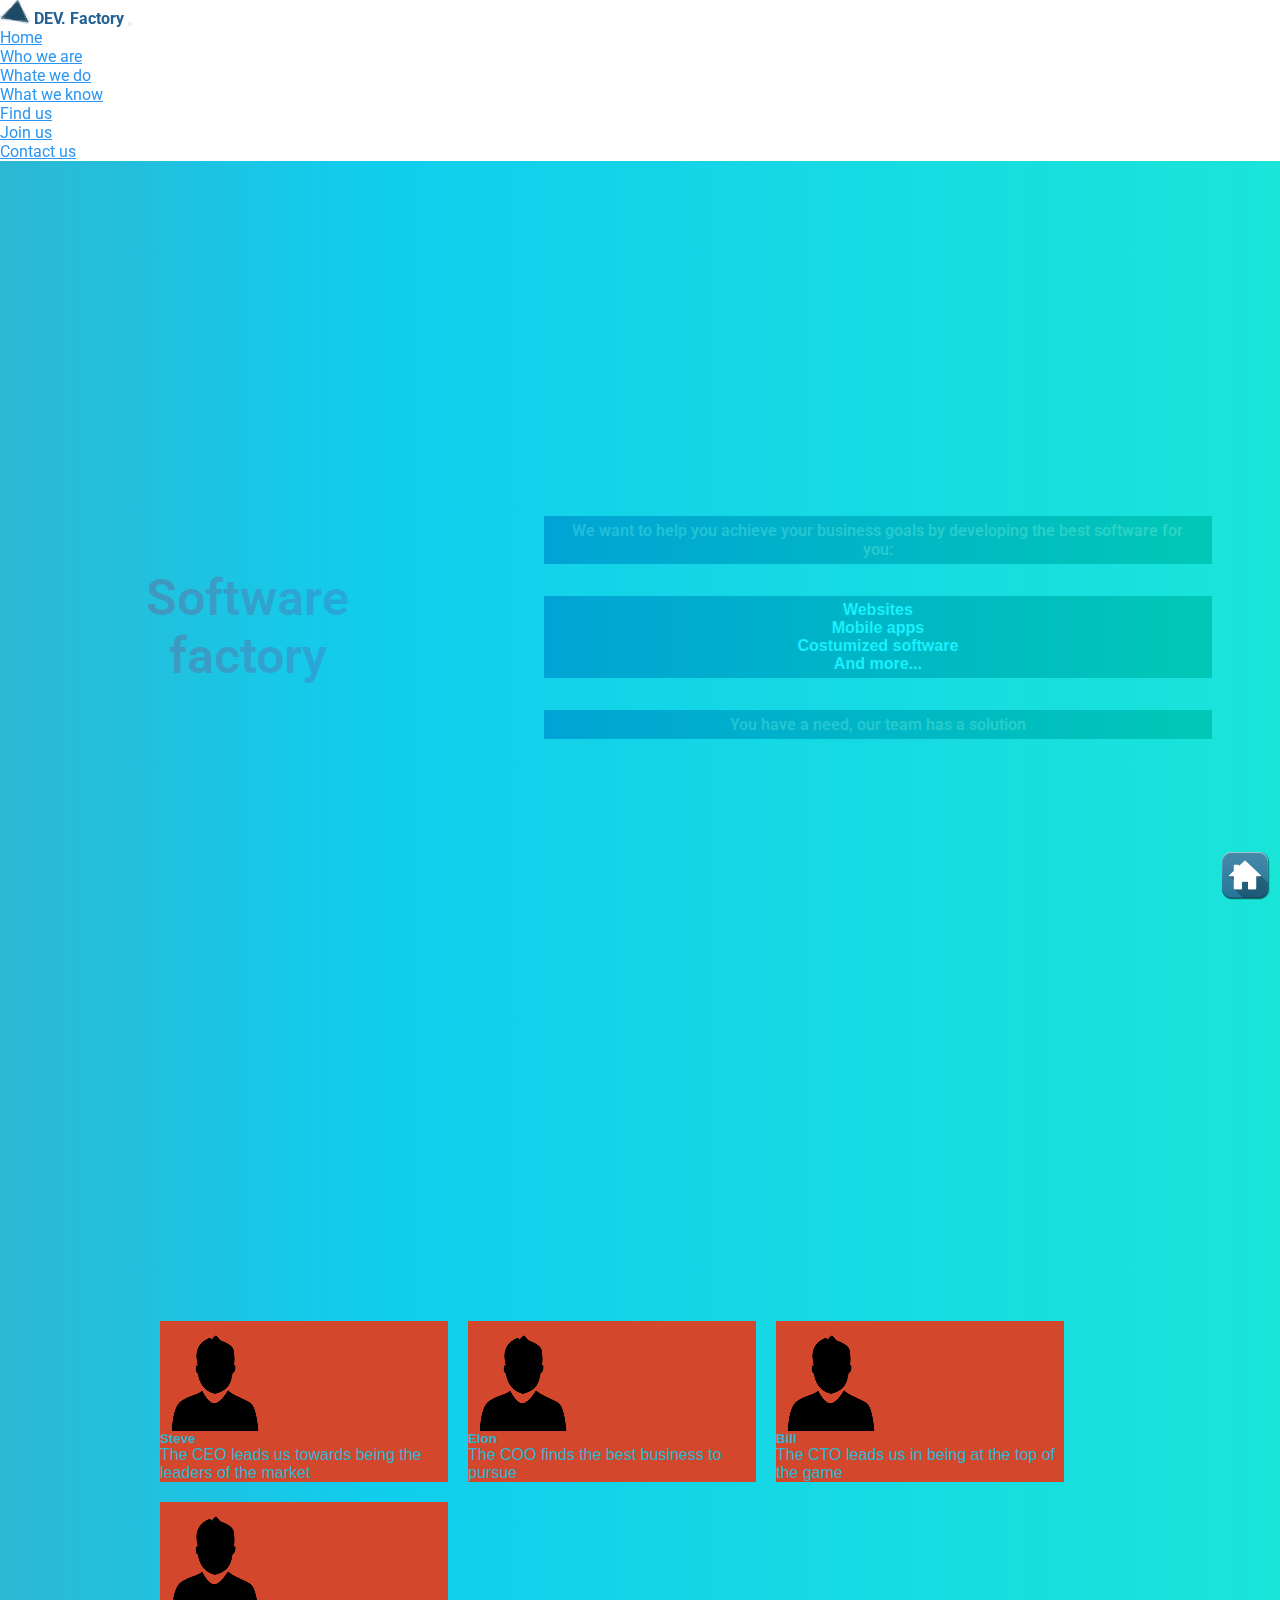
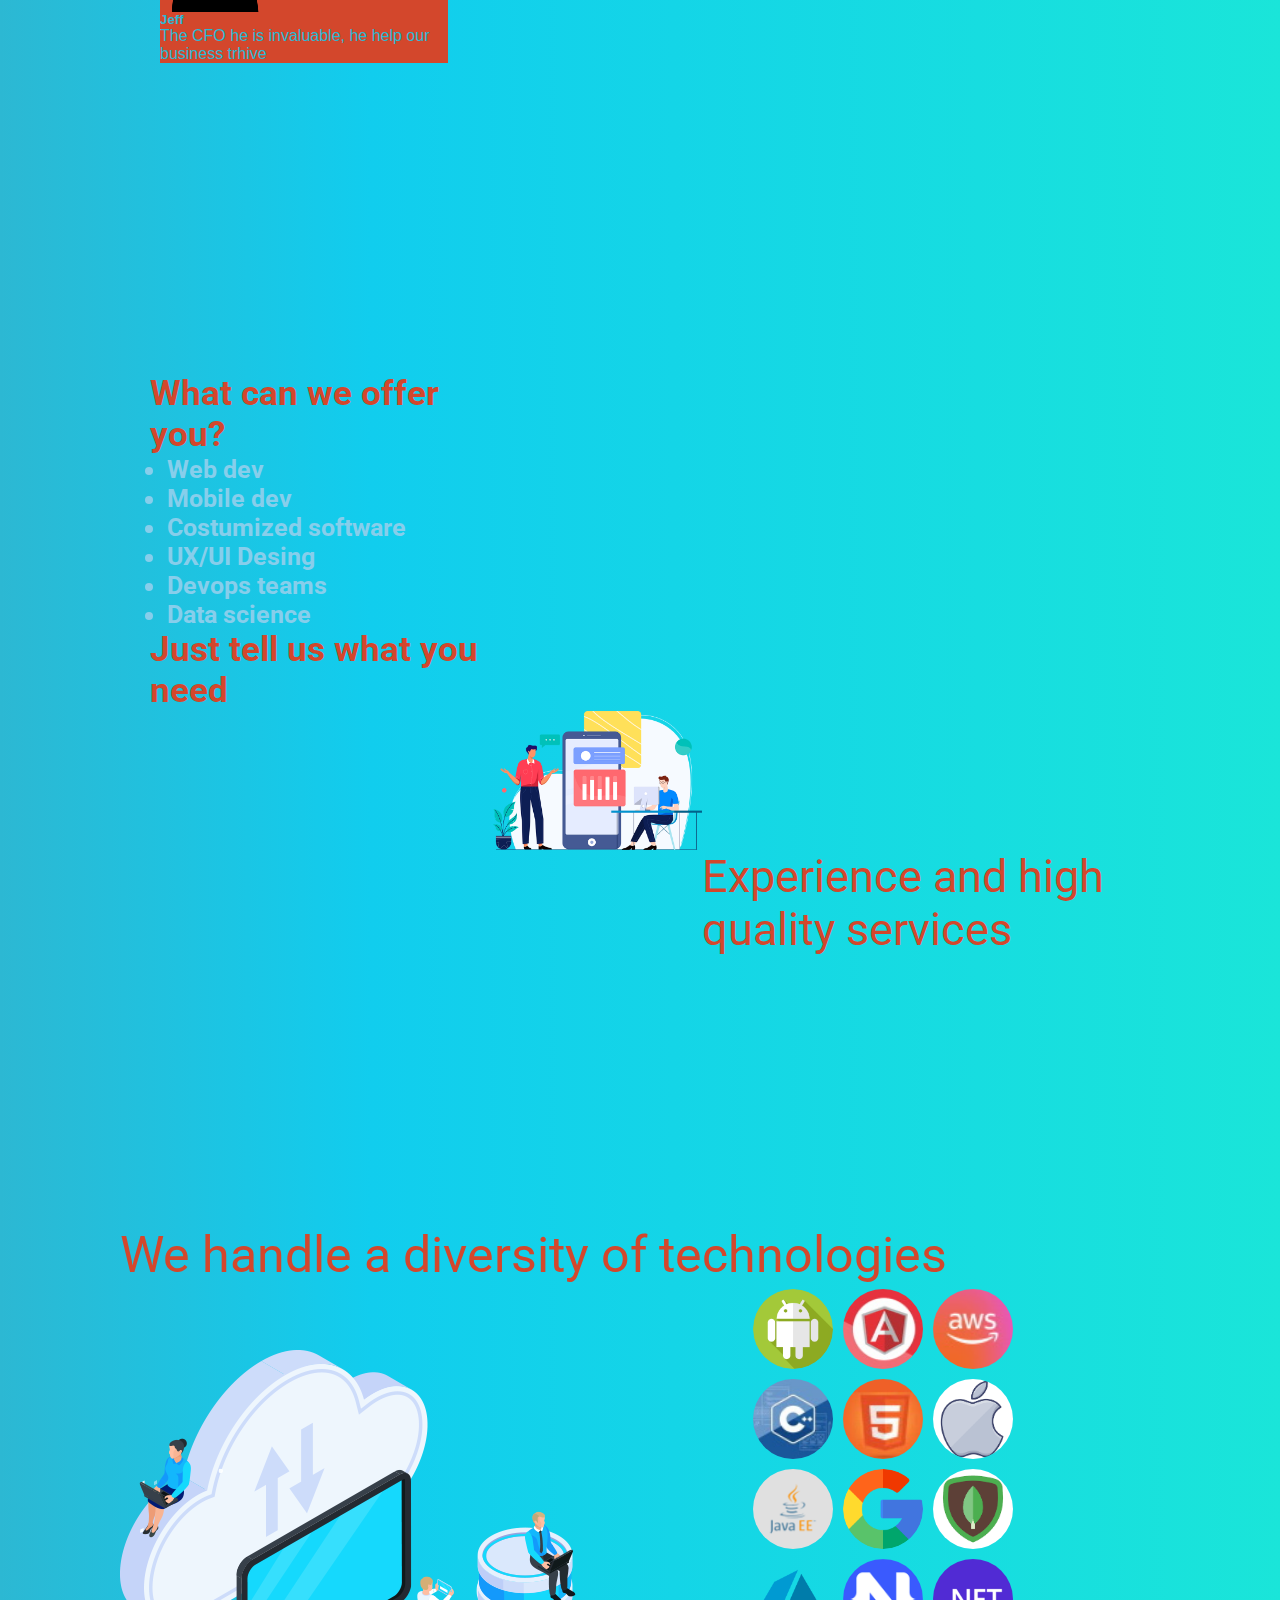
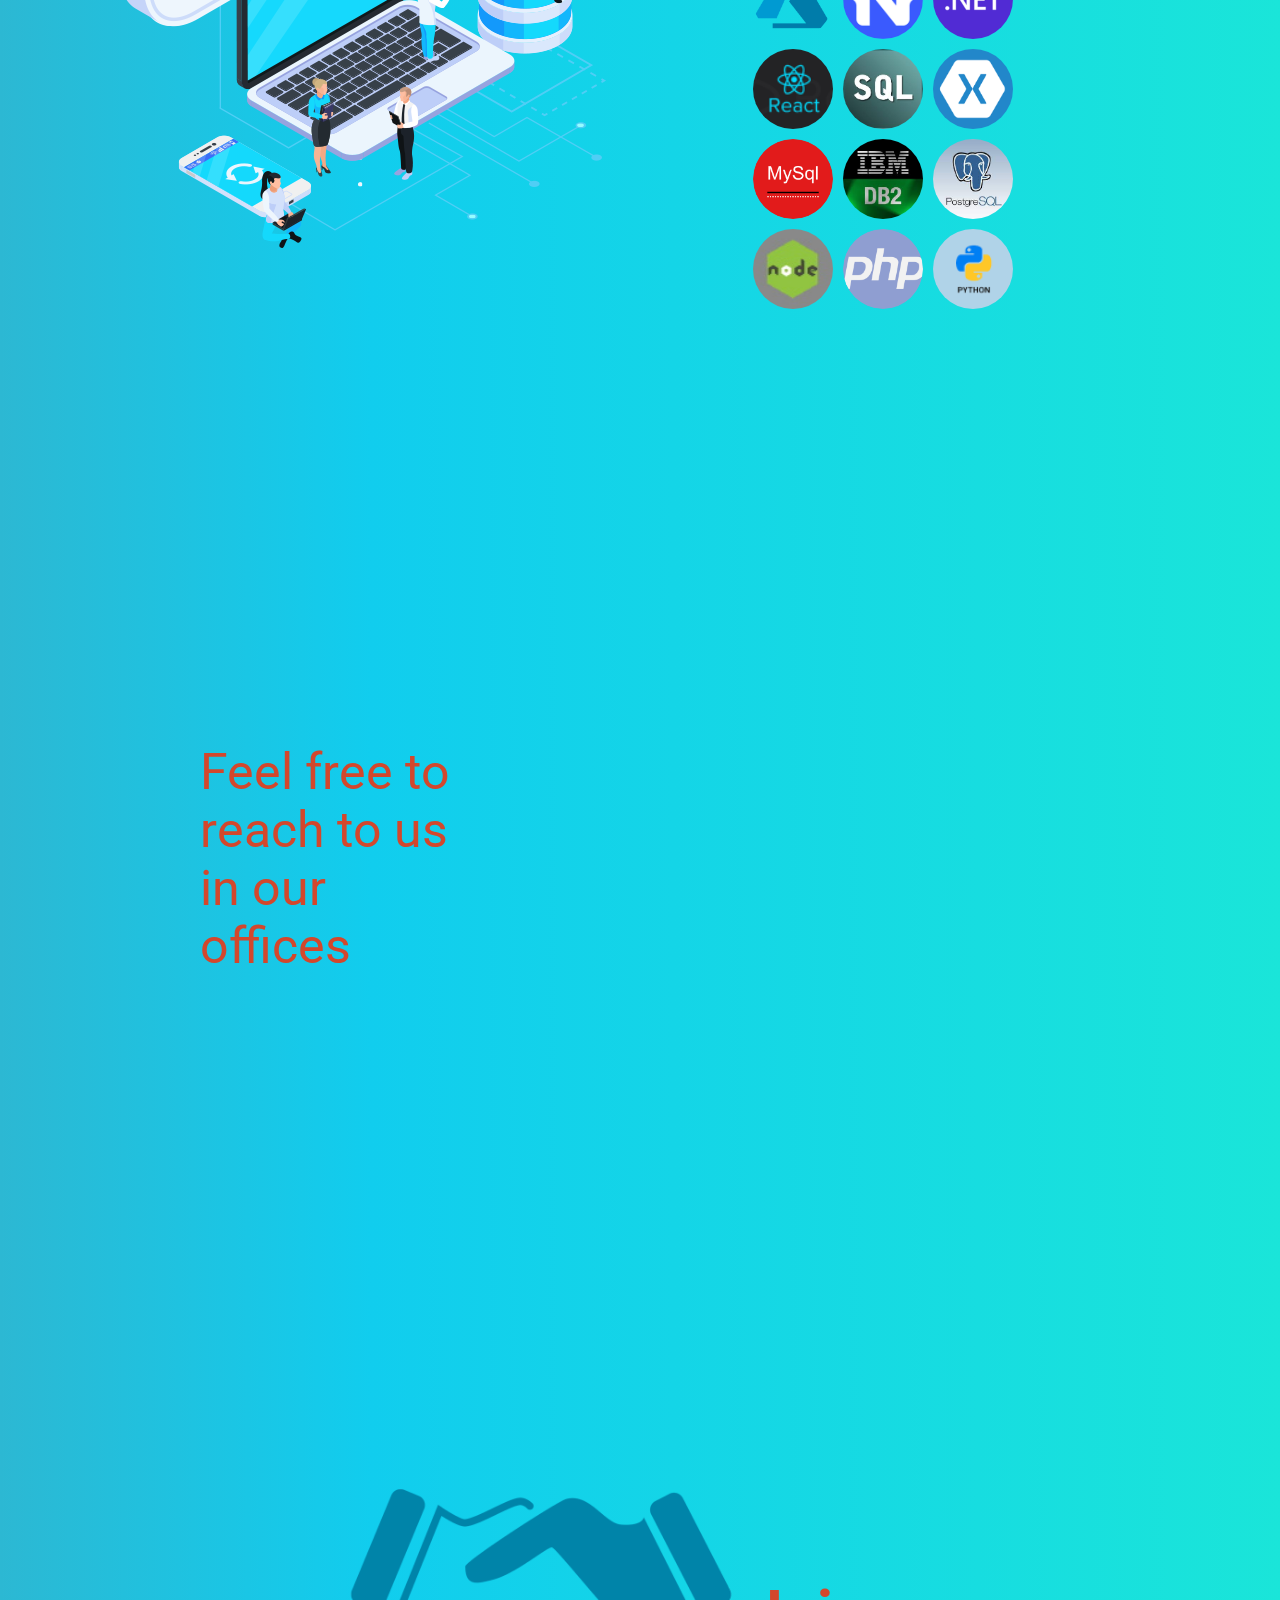
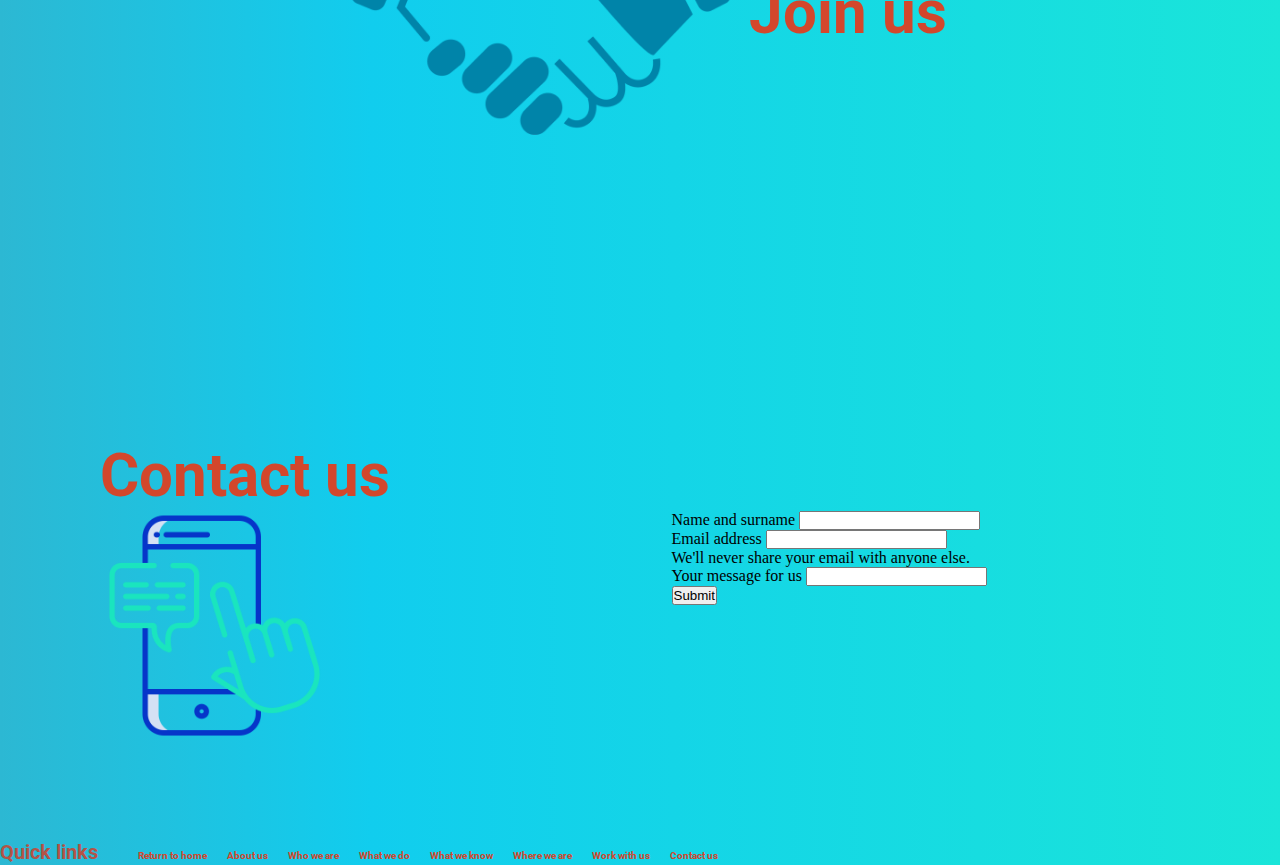
==== commit 601aa65f: "Nav bar fixes" ====
--- a/index.html
+++ b/index.html
@@ -11,23 +11,43 @@
 <body>
 <section id="home"></section>
 <header>
-    <div id="general_container">
-        <nav class="nav_bar">
-            <div class="logo">
-                <img src="assets/images/logo.png"/>
-                <h1 class="company_name">DEV. Factory</h1>
-            </div>
-            <ul>
-                <li><a href="#about_us">About us</a></li>
-                <li><a href="#who_we_are">Who we are</a></li>
-                <li><a href="#what_we_do">What we do</a></li>
-                <li><a href="#what_we_know">What we know</a></li>
-                <li><a href="#where_we_are">Where we are</a></li>
-                <li><a href="#work_with_us">Work with us</a></li>
-                <li><a href="#contact_us">Contact us</a></li>
-            </ul>
-        </nav>
-    </div>
+    <nav class="navbar navbar-expand-lg navbar-light bg-light">
+        <div class="container-fluid">
+            <a class="navbar-brand">
+                <img src="assets/images/logo.png" alt="" width="30" height="24" class="d-inl">
+                DEV. Factory
+            </a>
+            <button class="navbar-toggler" type="button" data-bs-toggle="collapse"
+                    data-bs-target="#navbarSupportedContent" aria-controls="navbarSupportedContent"
+                    aria-expanded="false" aria-label="Toggle navigation">
+                <span class="navbar-toggler-icon"></span>
+            </button>
+            <div class="collapse navbar-collapse" id="navbarSupportedContent">
+                <ul class="navbar-nav me-auto mb-2 mb-lg-0">
+                    <li class="nav-item">
+                        <a class="nav-link active" aria-current="page" href="#home">Home</a>
+                    </li>
+                    <li class="nav-item">
+                        <a class="nav-link" href="#who_we_are">Who we are</a>
+                    </li>
+                    <li class="nav-item">
+                        <a class="nav-link" href="#what_we_do">Whate we do</a>
+                    </li>
+                    <li class="nav-item">
+                        <a class="nav-link" href="#what_we_know">What we know</a>
+                    </li>
+                    <li class="nav-item">
+                        <a class="nav-link" href="#where_we_are">Find us</a>
+                    </li>
+                    <li class="nav-item">
+                        <a class="nav-link" href="#work_with_us">Join us</a>
+                    </li>
+                    <li class="nav-item">
+                        <a class="nav-link" href="#contact_us">Contact us</a>
+                    </li>
+            </div>
+        </div>
+    </nav>
 </header>
 <a class="return_button" href="#home"><img src="assets/images/home_button.png"></a>
 
@@ -59,35 +79,40 @@
 
 <div class="container-who-we-are" id="who_we_are">
     <div class="container-persons">
-        <div class="card" style="width: 18rem;">
-            <img src="assets/images/steve_jobs.jfif" class="card-img-top" alt="...">
-            <div class="card-body">
-                <p class="card-text">The CEO leads us towards being the leaders of the market. He spends his free time
-                    reading in the garden
-                    or redesigning his house</p>
-            </div>
-        </div>
-        <div class="card" style="width: 18rem;">
-            <img src="assets/images/elon.jfif" class="card-img-top" alt="...">
-            <div class="card-body">
-                <p class="card-text">The COO finds the best business to pursue.Outside the office he drives racing cars
-                    or flies his
-                    airplane</p>
-            </div>
-        </div>
-        <div class="card" style="width: 18rem;">
-            <img src="assets/images/bill_gates.jfif" class="card-img-top" alt="...">
-            <div class="card-body">
-                <p class="card-text">The CTO leads us in being at the top of the game. He spends most of his free time
-                    at the lake with his
-                    family</p>
-            </div>
-        </div>
-        <div class="card" style="width: 18rem;">
-            <img src="assets/images/jeff_bezos.jfif" class="card-img-top" alt="...">
-            <div class="card-body">
-                <p class="card-text">The CFO he is invaluable, he help our business trhive. He's an enthusiastic
-                    traveler</p>
+        <div class="col-md-3">
+            <div class="card" style="width: 18rem;">
+                <img src="assets/images/profile_pic.png" class="card-img-top" alt="...">
+                <div class="card-body">
+                    <h5 class="card-title">Steve</h5>
+                    <p class="card-text">The CEO leads us towards being the leaders of the market</p>
+                </div>
+            </div>
+        </div>
+        <div class="col-md-3">
+            <div class="card" style="width: 18rem;">
+                <img src="assets/images/profile_pic.png" class="card-img-top" alt="...">
+                <div class="card-body">
+                    <h5 class="card-title">Elon</h5>
+                    <p class="card-text">The COO finds the best business to pursue</p>
+                </div>
+            </div>
+        </div>
+        <div class="col-md-3">
+            <div class="card" style="width: 18rem;">
+                <img src="assets/images/profile_pic.png" class="card-img-top" alt="...">
+                <div class="card-body">
+                    <h5 class="card-title">Bill</h5>
+                    <p class="card-text">The CTO leads us in being at the top of the game</p>
+                </div>
+            </div>
+        </div>
+        <div class="col-md-3">
+            <div class="card" style="width: 18rem;">
+                <img src="assets/images/profile_pic.png" class="card-img-top" alt="...">
+                <div class="card-body">
+                    <h5 class="card-title">Jeff</h5>
+                    <p class="card-text">The CFO he is invaluable, he help our business trhive</p>
+                </div>
             </div>
         </div>
     </div>
--- a/css/estilos.css
+++ b/css/estilos.css
@@ -14,26 +14,25 @@
     top: 0;
     z-index: 1;
 }
-.nav_bar{
-    display: flex;
-    text-decoration: none;
-    background-color: transparent;
-    justify-content: center;
-}
-.logo{
-    display: flex;
-}
-.logo h1{
-    display: flex;
-    font-family: 'Yanone Kaffeesatz', sans-serif;
-    color: steelblue;
-    align-items: center;
-    justify-content: center;
-    top: 15px;
-}
-.nav_bar img{
-    width: 10%;
-}
+.navbar-light .navbar-brand{
+    font-family: Roboto , sans-serif;
+    color: #216094;
+    font-weight: bold;
+}
+.navbar-light .navbar-nav .nav-link.active, .navbar-light{
+    font-family: Roboto , sans-serif;
+    color: #2b96f1;
+}
+.navbar-light .navbar-nav .nav-link{
+    font-family: Roboto , sans-serif;
+    color: #2b96f1;
+}
+.navbar-light .navbar-nav .nav-link:hover{
+    color: #216094;
+    text-decoration: underline;
+}
+
+
 .nav_bar ul{
     display: flex;
     align-items: center;
@@ -47,7 +46,7 @@
     text-decoration: none;
     font-family: 'Roboto' , sans-serif;
     color: steelblue;
-    font-size: 14px;
+    font-size: 60%;
     font-weight: bold;
 }
 .nav_bar ul li a:hover{
@@ -201,15 +200,18 @@
 .container-persons {
     display: flex;
     flex-wrap: wrap;
+    width: 100%;
 }
 .container-persons .card {
     margin: 10px;
     background-color: #D3472C;
     color: #2CB8D3;
     font-family: "Roboto Thin", sans-serif;
-}
-
-/*Who we are section end*/
+    width: 100%;
+}
+
+
+    /*Who we are section end*/
 
 /*What we do section*/
 .container-what-we-do{
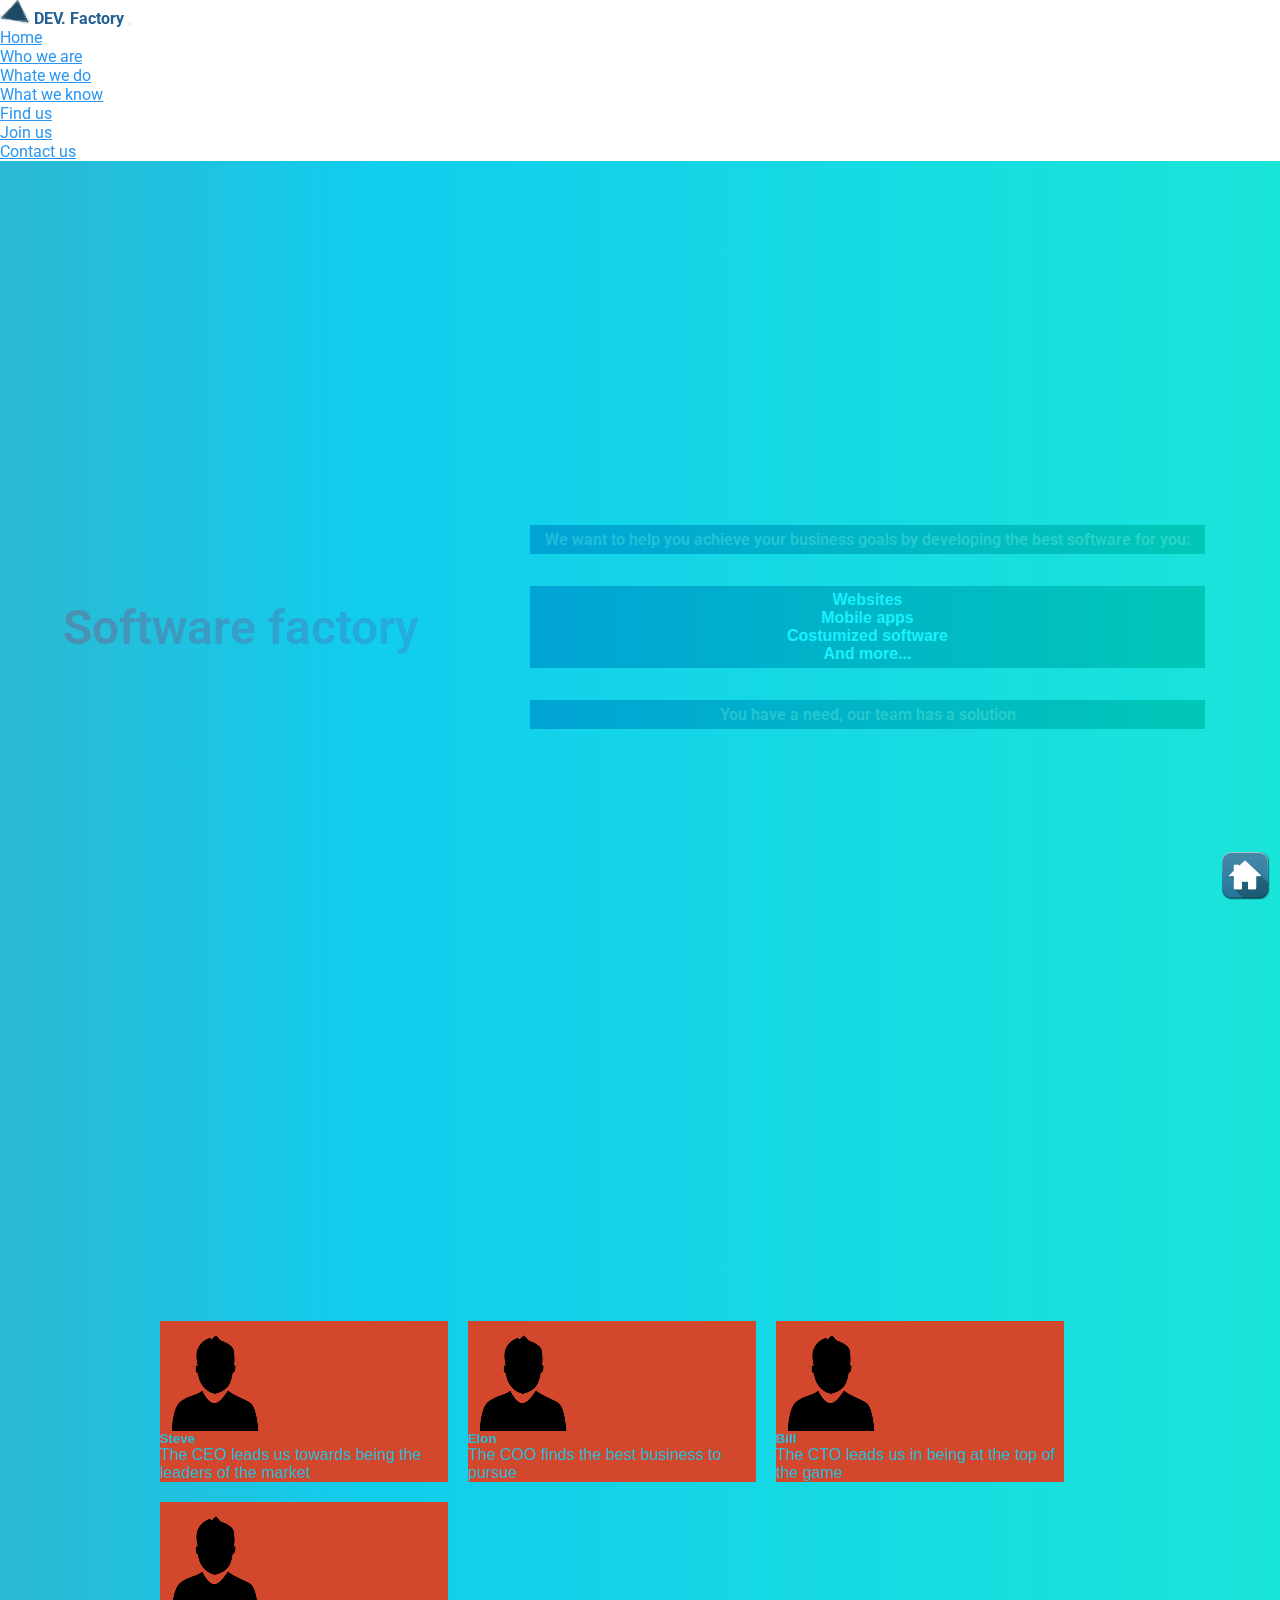
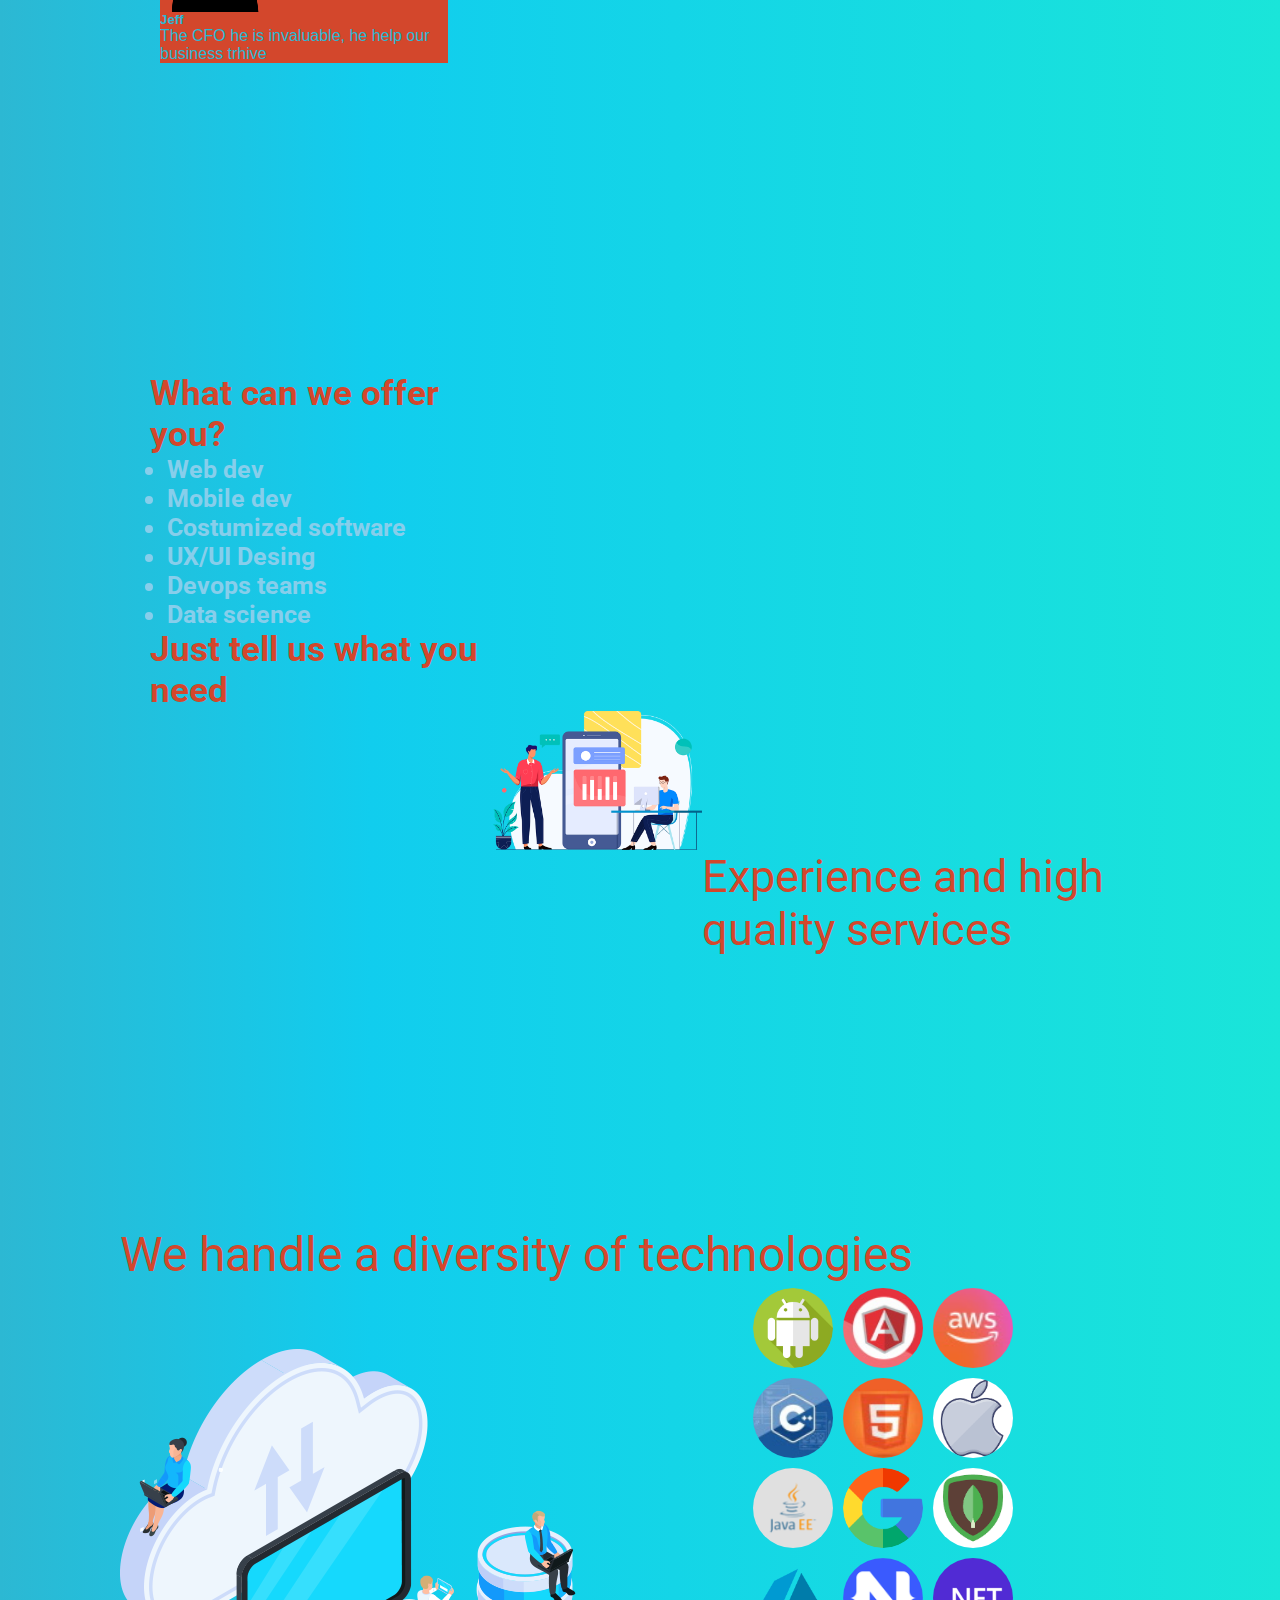
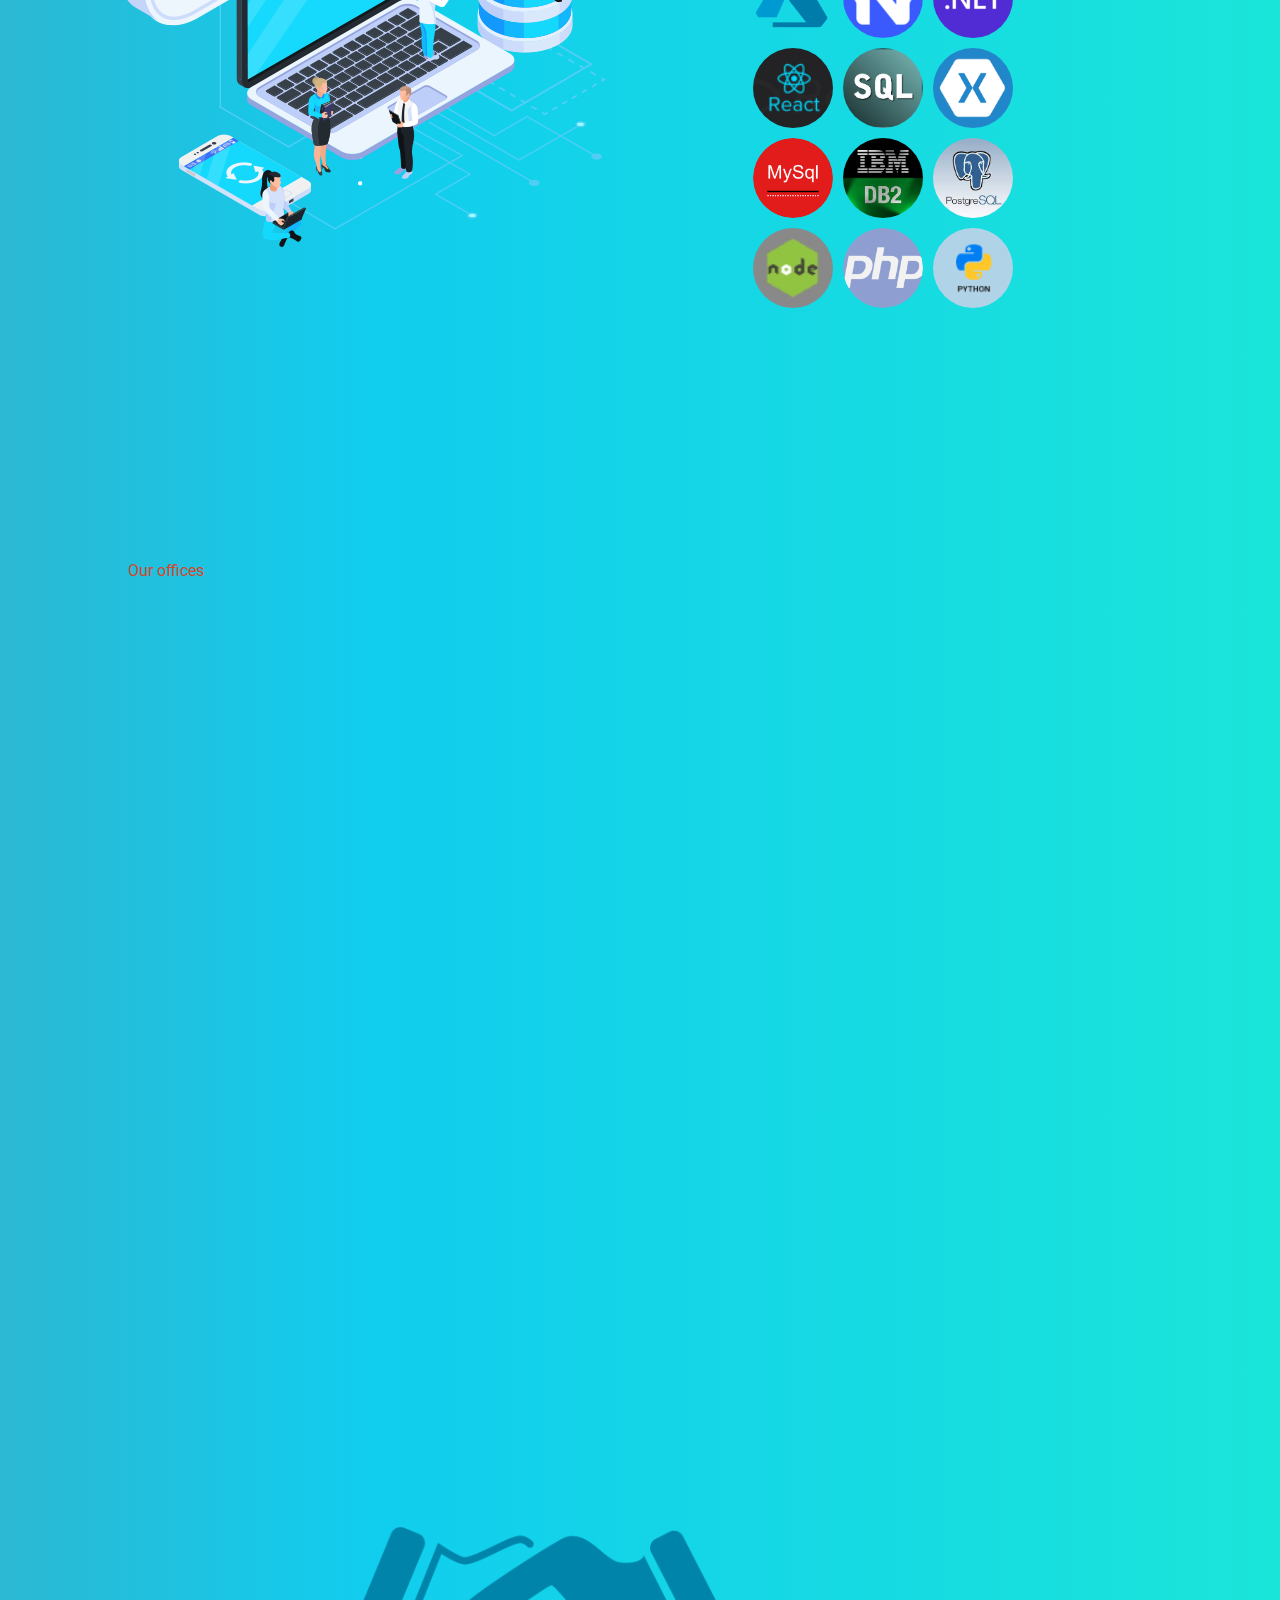
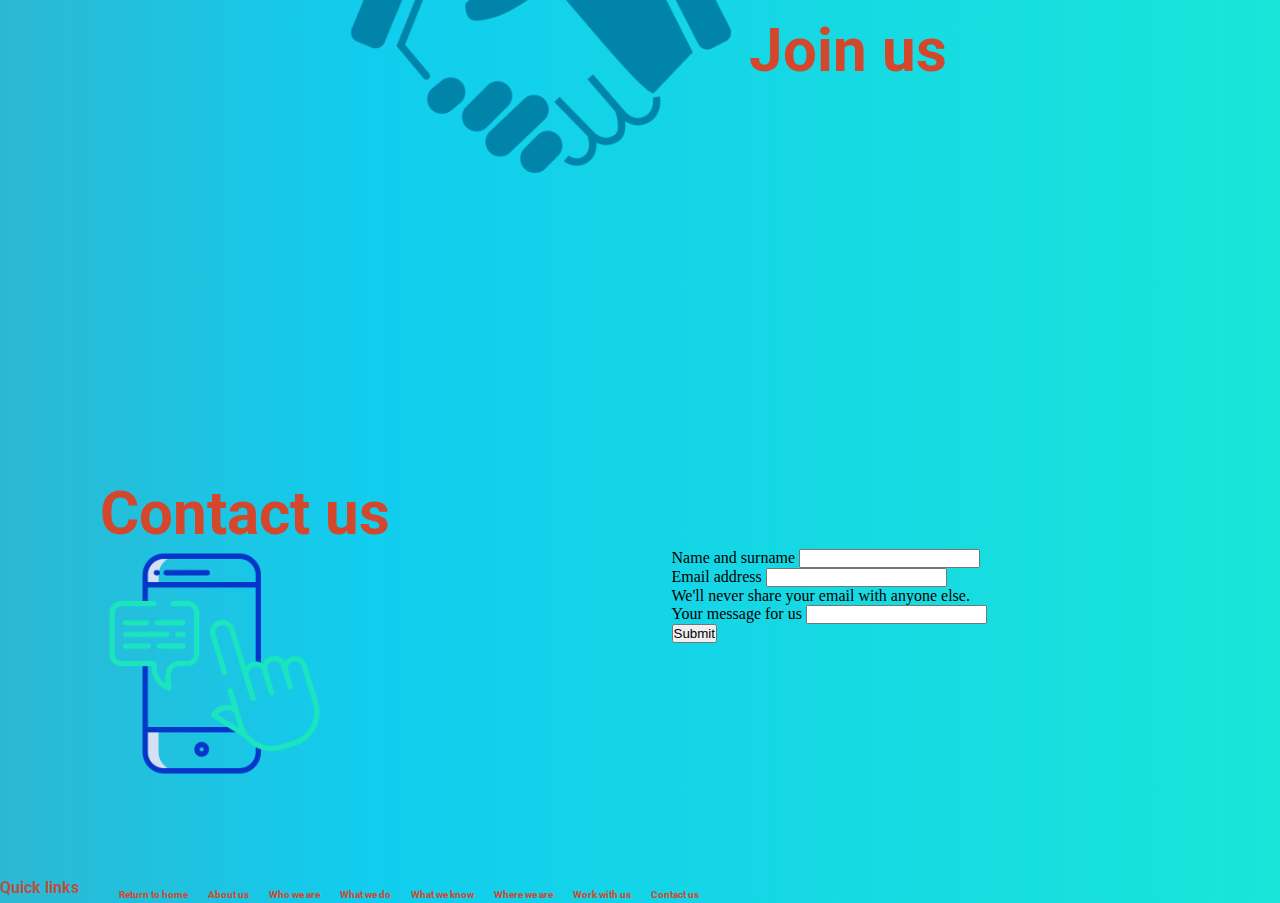
==== commit 39a1f71e: "Fixes for responsive" ====
--- a/index.html
+++ b/index.html
@@ -60,7 +60,6 @@
             </video>
             <div class="overlay">
                 <h1 class="subtitles">Software factory</h1>
-                <!--<img src="assets/images/home6_rev_02.png"/>!-->
                 <div class="content">
                     <p>We want to help you achieve your business goals by developing the best software for you:</p>
                     <ul>
@@ -175,11 +174,16 @@
 
 <div id="where_we_are">
     <div class="container-where-we-are">
-        <p class="subtitles">Feel free to reach to us in our offices</p>
-        <iframe src="https://www.google.com/maps/embed?pb=!1m14!1m8!1m3!1d62513201.07154296!2d-69.8075032!3d16.9989803!3m2!1i1024!2i768!4f13.1!3m3!1m2!1s0x89c259bf5c1654f3%3A0xc80f9cfce5383d5d!2sGoogle!5e0!3m2!1ses!2sar!4v1636507807746!5m2!1ses!2sar"
-                width="600" height="450" style="border:0;" allowfullscreen="" loading="lazy"></iframe>
-        <iframe src="https://www.google.com/maps/embed?pb=!1m14!1m8!1m3!1d406200.13723644614!2d-122.02687!3d37.3084378!3m2!1i1024!2i768!4f13.1!3m3!1m2!1s0x808fb59127ce078f%3A0x18e1c3ce7becf1b!2sApple%20Park!5e0!3m2!1ses!2sar!4v1636507873500!5m2!1ses!2sar"
-                width="600" height="450" style="border:0;" allowfullscreen="" loading="lazy"></iframe>
+        <div>
+            <p class="location_title">Our offices</p>
+        </div>
+        <div class="map-responsive">
+            <iframe src="https://www.google.com/maps/embed?pb=!1m14!1m8!1m3!1d62513201.07154296!2d-69.8075032!3d16.9989803!3m2!1i1024!2i768!4f13.1!3m3!1m2!1s0x89c259bf5c1654f3%3A0xc80f9cfce5383d5d!2sGoogle!5e0!3m2!1ses!2sar!4v1636507807746!5m2!1ses!2sar"
+                    width="600" height="450" style="border:0;" allowfullscreen="" loading="lazy"></iframe></div>
+        <div class="map-responsive">
+            <iframe src="https://www.google.com/maps/embed?pb=!1m14!1m8!1m3!1d406200.13723644614!2d-122.02687!3d37.3084378!3m2!1i1024!2i768!4f13.1!3m3!1m2!1s0x808fb59127ce078f%3A0x18e1c3ce7becf1b!2sApple%20Park!5e0!3m2!1ses!2sar!4v1636507873500!5m2!1ses!2sar"
+                    width="600" height="450" style="border:0;" allowfullscreen="" loading="lazy"></iframe></div>
+        </div>
     </div>
 </div>
 
--- a/css/estilos.css
+++ b/css/estilos.css
@@ -5,7 +5,6 @@
     padding: 0;
     /*list-style-type: none;*/
 }
-
 
 /* NAVBAR */
 header{
@@ -29,28 +28,6 @@
 }
 .navbar-light .navbar-nav .nav-link:hover{
     color: #216094;
-    text-decoration: underline;
-}
-
-
-.nav_bar ul{
-    display: flex;
-    align-items: center;
-    justify-content: flex-start;
-}
-.nav_bar li{
-    margin-left: 20px;
-    list-style-type: none;
-}
-.nav_bar ul li a{
-    text-decoration: none;
-    font-family: 'Roboto' , sans-serif;
-    color: steelblue;
-    font-size: 60%;
-    font-weight: bold;
-}
-.nav_bar ul li a:hover{
-    color: lightskyblue;
     text-decoration: underline;
 }
 /* END NAVBAR */
@@ -110,16 +87,6 @@
     text-align: center;
 }
 
-/*.overlay ul li {
-    background: #000 none repeat scroll 0 0;
-    color: tan;
-    font-weight: 600;
-    margin: 2rem 3rem 0;
-    mix-blend-mode: overlay;
-    padding: 5px 15px;
-    text-align: center;
-}*/
-
 .titles{
     font-family: Roboto , sans-serif;
     color: #D3472C;
@@ -131,14 +98,17 @@
     font-family: Roboto , sans-serif;
     color: #D3472C;
     font-weight: inherit;
-    font-size: 50px;
-}
+    font-size: 300%;
+}
+
+
 
 .sections_text {
     font-family: Roboto , sans-serif;
-    color: b45346;
-    font-weight: bold;
-    font-size: 20px;
+    color: #b45346;
+    font-weight: bold;
+    font-size:
+;
 }
 
 .sections_text ul{
@@ -170,11 +140,7 @@
     grid-area: tit;
     background-color: transparent;
 }
-/*.container-about-us img{
-    grid-area: img;
-    background-color: transparent;
-    width: 70%;
-}*/
+
 .container-about-us .content{
     grid-area: cont;
     background-color: transparent;
@@ -228,14 +194,7 @@
     padding: 150px;
 }
 
-/*.title-what-we-do{
-    font-family: Roboto , sans-serif;
-    color: #234a6a;
-    font-weight: bolder;
-    font-size: 60px;
-    margin-left: 10%;
-    justify-self: center;
-}*/
+
 
 .subtitle-what-we-do{
     grid-area: tit2;
@@ -296,15 +255,38 @@
 
 /*Where we are section*/
 
+.location_title{
+    font-family: Roboto , sans-serif;
+    color: #D3472C;
+    font-size: 1rem;
+}
+
 .container-where-we-are{
-    display: flex;
+    /*display: flex;*/
     align-items: center;
     justify-content: center;
     background: rgb(44,184,211);
     background: linear-gradient(90deg, rgba(44,184,211,1) 0%, rgba(17,205,238,1) 29%, rgba(26,229,217,1) 100%);
     justify-content: center;
-    padding: 200px;
-}
+    padding: 10%;
+}
+.map-responsive{
+    overflow:hidden;
+    padding-bottom:30%;
+    position:relative;
+    height:0;
+}
+
+.map-responsive iframe{
+    left:0;
+    top:0;
+    height:50%;
+    width:50%;
+    position:absolute;
+}
+
+
+
 /*Where we are section end*/
 
 .message_box {
@@ -329,7 +311,7 @@
     font-family: Roboto , sans-serif;
     color: #062d4d;
     font-weight: bold;
-    font-size: 25%;
+    font-size: 1rem;
 }
 
 .container-contact-us h1{
